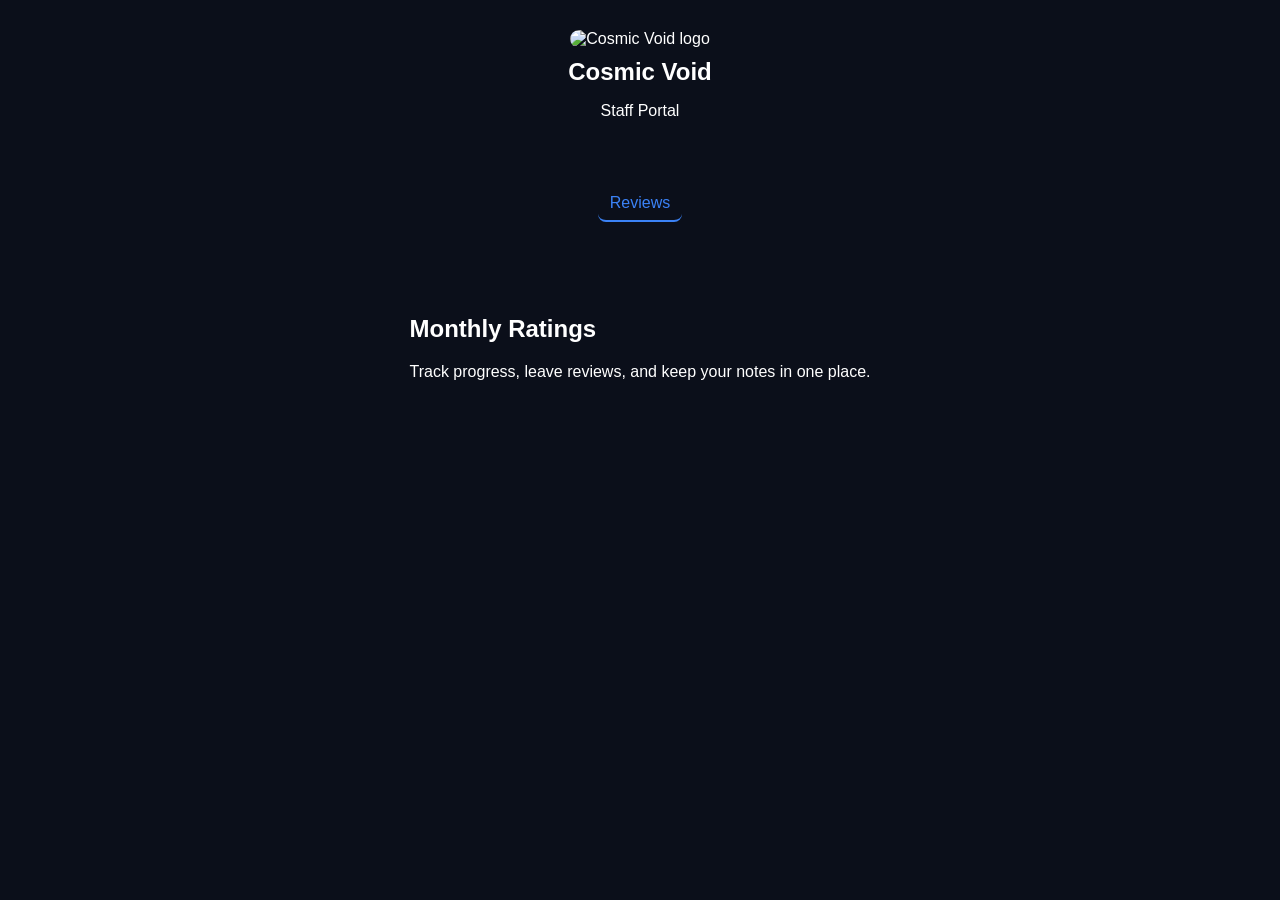
==== index.html @ 296a4b44 "Update HTML structure and script source" ====
<!DOCTYPE html>
<html>
<head>
  <meta charset="UTF-8">
  <meta name="viewport" content="width=device-width, initial-scale=1.0">
  <title>Cosmic Void Staff Portal</title>
  <link rel="stylesheet" href="style.css">
</head>
<body>
  <div class="header">
    <img src="https://cdn.discordapp.com/attachments/1433974277350096947/1488346333487169586/CV_easter_icon.png?ex=69ecbeca&is=69eb6d4a&hm=3a0bdce7c531f7f54b7b44e7687d2a168db9792b79a551182c638fc470d118bb&" class="logo" alt="Cosmic Void logo">
    <h1>Cosmic Void</h1>
    <p>Staff Portal</p>
  </div>

  <div class="menu">
    <a href="#" id="reviewsTab" data-page="reviews" class="active">Reviews</a>
    <a href="#" id="adminTab" data-page="admin" class="hidden">Admin</a>
  </div>

  <div class="container">
    <div id="statusMessage" class="status-message"></div>
    <div id="loadingSpinner" class="spinner"></div>

    <div id="reviewsPage" class="page">
      <div class="page-header">
        <div>
          <h2>Monthly Ratings</h2>
          <p class="page-subtitle">Track progress, leave reviews, and keep your notes in one place.</p>
        </div>
      </div>
      <div id="reviewsSummary" class="reviews-summary"></div>
      <div id="reviewsToolbar" class="reviews-toolbar">
        <div id="profileEditor" class="profile-editor"></div>
        <div id="reviewFilterControls" class="review-filter-controls"></div>
      </div>
      <div id="reviewsBox"></div>
    </div>

    <div id="adminPage" class="page hidden">
      <div class="page-header">
        <div>
          <h2>Admin Ratings Dashboard</h2>
          <p class="page-subtitle">Review staff activity, pinned staff notes, and account settings.</p>
        </div>
      </div>
      <div class="admin-toolbar">
        <div class="admin-month-picker">
          <label for="adminMonthSelect">Month</label>
          <select id="adminMonthSelect"></select>
        </div>
        <div id="adminControls" class="admin-controls"></div>
      </div>
      <div id="adminStats"></div>
      <div id="adminList" class="admin-list"></div>
    </div>

    <div id="revokedPage" class="page hidden">
      <div class="card">
        <h2>Access Revoked</h2>
        <p>Your access to the Staff Portal has been revoked.</p>
        <p>If your status has changed, please contact your administrator.</p>
      </div>
    </div>
  </div>

  <div id="popupOverlay" class="overlay hidden" aria-hidden="true">
    <div class="overlay-panel">
      <button id="popupClose" class="overlay-close" aria-label="Close popup">X</button>
      <h2 id="popupTitle"></h2>
      <div id="popupBody"></div>
      <div id="popupActions" class="overlay-actions"></div>
    </div>
  </div>

  <script src="app.js"></script>
</body>
</html>
---- style.css ----
body {
  margin: 0;
  font-family: Arial, sans-serif;
  background: #0b0f1a;
  color: white;
  /* Remove default mobile tap highlight */
  -webkit-tap-highlight-color: transparent;
}

/* Remove highlight on all interactive elements for mobile */
button,
a,
.card,
.staff-card,
.toggle-notes-header,
select,
textarea {
  -webkit-tap-highlight-color: transparent;
  outline: none;
  -webkit-user-select: none;
  user-select: none;
}

.review-filter-controls,
.profile-editor,
.admin-controls {
  display: flex;
  flex-wrap: wrap;
  gap: 10px;
}

.admin-toolbar {
  display: flex;
  justify-content: space-between;
  align-items: center;
  gap: 20px;
  margin-bottom: 20px;
  flex-wrap: wrap;
}

.review-filter-controls button,
.admin-controls button {
  background: #1f2937;
  color: #e2e8f0;
  border: 1px solid rgba(148, 163, 184, 0.3);
  padding: 8px 12px;
  border-radius: 6px;
  cursor: pointer;
  transition: all 0.2s ease;
}

.review-filter-controls button:hover,
.admin-controls button:hover {
  background: #374151;
  border-color: rgba(148, 163, 184, 0.5);
}

.review-filter-controls button.active,
.admin-controls button.active {
  background: #2563eb;
  color: white;
  border-color: #2563eb;
}

.review-status {
  display: inline-flex;
  align-items: center;
  justify-content: center;
  padding: 4px 10px;
  border-radius: 999px;
  font-size: 0.8rem;
  font-weight: 700;
  width: fit-content;
}

.review-status.complete {
  background: rgba(16, 185, 129, 0.15);
  color: #a7f3d0;
}

.review-status.incomplete {
  background: rgba(248, 113, 113, 0.15);
  color: #fecaca;
}

.profile-editor {
  width: 100%;
  gap: 12px;
  margin-bottom: 15px;
}

.profile-editor .profile-card {
  width: 100%;
  background: #111827;
  border-radius: 14px;
  padding: 16px;
}

.profile-editor .profile-card label {
  margin-top: 10px;
}

.profile-editor .profile-card button {
  align-self: flex-start;
}

/* Remove active state highlights */
button:active,
a:active,
.card:active,
.staff-card:active {
  background-color: inherit;
  box-shadow: none;
  outline: none;
}

.header {
  text-align: center;
  padding: 30px 20px;
}

.logo {
  width: 120px;
  height: 120px;
  border-radius: 20px;
  margin-bottom: 10px;
}

h1 {
  margin: 0;
  font-size: 28px;
}

.container {
  max-width: 900px;
  margin: auto;
  padding: 20px;
}

.status-message {
  text-align: center;
  margin-bottom: 16px;
  color: #94a3b8;
  min-height: 22px;
}

.status-message.error {
  color: #fca5a5;
}

.page {
  display: block;
}

.page-header {
  display: flex;
  justify-content: center;
  margin-bottom: 20px;
}

.card {
  background: #111827;
  padding: 15px;
  border-radius: 12px;
  margin-bottom: 15px;
  display: flex;
  gap: 15px;
  align-items: flex-start;
  cursor: pointer;
  transition: all 0.3s ease;
}

.card.no-click {
  cursor: default;
}

.card.user-card {
  background: linear-gradient(135deg, rgba(37, 99, 235, 0.15) 0%, rgba(59, 130, 246, 0.1) 100%);
  border: 1px solid rgba(59, 130, 246, 0.3);
  cursor: default;
}

.card.user-card:hover {
  background: linear-gradient(135deg, rgba(37, 99, 235, 0.2) 0%, rgba(59, 130, 246, 0.15) 100%);
}

.card:hover:not(.expanded) {
  background: #1f2937;
}

.card.expanded {
  flex-direction: column;
  align-items: stretch;
  cursor: default;
}

.card.expanded:hover {
  background: #111827;
}

.card img {
  width: 50px;
  height: 50px;
  border-radius: 50%;
  flex-shrink: 0;
}

.card.expanded img {
  display: none;
}

.card-body {
  flex: 1;
  display: flex;
  flex-direction: column;
  gap: 10px;
}

.card-details {
  display: none;
  margin-top: 20px;
  padding-top: 20px;
  border-top: 1px solid #1f2937;
  animation: slideDown 0.3s ease;
}

.card.expanded .card-details {
  display: block;
}

.edit-profile-toggle {
  width: 100%;
  padding: 10px;
  background: #3b82f6;
  color: white;
  border: none;
  border-radius: 8px;
  cursor: pointer;
  font-weight: 600;
  transition: all 0.2s ease;
}

.edit-profile-toggle:hover {
  background: #2563eb;
}

.edit-profile-toggle.active {
  background: #1e40af;
}

.profile-editor-inline {
  display: grid;
  gap: 12px;
}

.profile-editor-inline.hidden {
  display: none;
}

.profile-editor-inline input {
  width: 100%;
  padding: 8px;
  background: #1f2937;
  border: 1px solid rgba(31, 41, 55, 0.5);
  color: white;
  border-radius: 6px;
  margin-top: 0;
  margin-bottom: 0;
}

.profile-editor-inline button {
  width: 100%;
  padding: 10px;
  background: #10b981;
  color: white;
  border: none;
  border-radius: 8px;
  cursor: pointer;
  font-weight: 600;
  transition: all 0.2s ease;
}

.profile-editor-inline button:hover {
  background: #059669;
}

@keyframes slideDown {
  from {
    opacity: 0;
    max-height: 0;
  }
  to {
    opacity: 1;
    max-height: 1000px;
  }
}

input[type="text"],
input[type="email"],
input[type="password"],
select,
textarea {
  width: 100%;
  max-width: 100%;
  margin-top: 6px;
  margin-bottom: 12px;
  padding: 10px 12px;
  border-radius: 6px;
  border: 1px solid rgba(31, 41, 55, 0.5);
  background: #1f2937;
  color: white;
  font-size: 14px;
  transition: all 0.2s ease;
  box-sizing: border-box;
}

input[type="text"],
input[type="email"],
input[type="password"] {
  height: auto;
  min-height: 40px;
}

select {
  cursor: pointer;
  min-height: 40px;
}

textarea {
  resize: vertical;
  min-height: 100px;
}

input[type="text"]:focus,
input[type="email"]:focus,
input[type="password"]:focus,
select:focus,
textarea:focus {
  outline: 2px solid #3b82f6;
  outline-offset: -2px;
  background-color: #273449;
  border-color: #3b82f6;
}

input[type="checkbox"] {
  appearance: none;
  -webkit-appearance: none;
  -moz-appearance: none;
  width: 20px;
  height: 20px;
  margin: 0 8px 0 0;
  border: 2px solid #3b82f6;
  border-radius: 4px;
  background: transparent;
  cursor: pointer;
  transition: all 0.2s ease;
  vertical-align: middle;
  accent-color: #3b82f6;
}

input[type="checkbox"]:hover {
  border-color: #60a5fa;
  box-shadow: 0 0 8px rgba(59, 130, 246, 0.3);
}

input[type="checkbox"]:checked {
  background: #3b82f6;
  border-color: #3b82f6;
}

input[type="checkbox"]:checked::after {
  content: "✓";
  color: white;
  font-weight: bold;
}

label {
  display: block;
  margin-top: 14px;
  font-size: 14px;
}

label input[type="checkbox"] {
  margin-top: 0;
}

label:has(> input[type="checkbox"]) {
  display: flex;
  align-items: center;
  gap: 8px;
  margin-top: 12px;
  cursor: pointer;
}

button {
  background: #3b82f6;
  color: white;
  border: none;
  padding: 10px 15px;
  border-radius: 8px;
  cursor: pointer;
}

button:hover {
  background: #2563eb;
}

.menu {
  display: flex;
  justify-content: center;
  gap: 20px;
  margin: 20px 0;
}

.menu a {
  color: cyan;
  text-decoration: none;
  padding: 8px 12px;
  border-radius: 8px;
}

.menu a.active {
  color: #ffffff;
  background: rgba(59, 130, 246, 0.18);
}

.hidden {
  display: none;
}

.spinner {
  display: none;
  border: 4px solid #1f2937;
  border-top: 4px solid #3b82f6;
  border-radius: 50%;
  width: 40px;
  height: 40px;
  animation: spin 1s linear infinite;
  margin: 20px auto;
}

@keyframes spin {
  0% { transform: rotate(0deg); }
  100% { transform: rotate(360deg); }
}

.overlay {
  position: fixed;
  inset: 0;
  background: rgba(11, 15, 26, 0.85);
  display: flex;
  justify-content: center;
  align-items: center;
  z-index: 9999;
  padding: 20px;
}

.overlay.hidden {
  display: none;
}

.overlay-panel {
  width: min(100%, 560px);
  background: #0f172a;
  border-radius: 18px;
  padding: 24px;
  box-shadow: 0 24px 80px rgba(0,0,0,0.35);
  position: relative;
  max-height: 90vh;
  overflow-y: auto;
}

.overlay-close {
  position: absolute;
  top: 16px;
  right: 16px;
  background: transparent;
  border: none;
  color: white;
  font-size: 1.2rem;
  cursor: pointer;
}

.overlay-panel h2 {
  margin: 0 0 18px;
}

.overlay-actions {
  display: flex;
  justify-content: flex-end;
  gap: 10px;
  margin-top: 20px;
  flex-wrap: wrap;
}

.overlay-button {
  background: #3b82f6;
  border: none;
  color: white;
  padding: 10px 16px;
  border-radius: 10px;
  cursor: pointer;
}

.overlay-button.secondary {
  background: #1f2937;
}

.popup-section {
  margin-bottom: 18px;
}

.popup-section h3 {
  margin: 0 0 10px;
}

.popup-section h4 {
  margin: 16px 0 10px 0;
  font-size: 1.05em;
}

.popup-section input[type="text"],
.popup-section input[type="email"],
.popup-section input[type="password"],
.popup-section select,
.popup-section textarea {
  width: 100%;
  box-sizing: border-box;
}

.popup-section label {
  margin-top: 12px;
  display: block;
}

.popup-section label:first-of-type {
  margin-top: 0;
}

.popup-section .review-card,
.popup-section .note-item {
  margin-bottom: 12px;
}

.admin-controls {
  display: flex;
  flex-wrap: wrap;
  gap: 12px;
  justify-content: center;
  align-items: center;
  margin-bottom: 20px;
}

.admin-controls label {
  font-size: 0.95rem;
  opacity: 0.8;
}

.admin-controls select,
.admin-controls button {
  max-width: 220px;
}

#adminStats {
  display: grid;
  grid-template-columns: repeat(auto-fit, minmax(200px, 1fr));
  gap: 12px;
  margin-bottom: 20px;
}

.stat-card,
.review-card {
  background: #111827;
  padding: 15px;
  border-radius: 12px;
}

.stat-card {
  display: flex;
  flex-direction: column;
  gap: 8px;
}

.stat-card b,
.review-card b {
  color: #f8fafc;
}

.review-card {
  display: flex;
  flex-direction: column;
  gap: 10px;
  margin-bottom: 12px;
}

.review-card small {
  color: #94a3b8;
}

.admin-list {
  display: grid;
  grid-template-columns: repeat(auto-fit, minmax(220px, 1fr));
  gap: 12px;
  margin-top: 20px;
}

.admin-list .staff-card {
  padding: 15px;
  background: #111827;
  border-radius: 12px;
  cursor: pointer;
  transition: all 0.2s ease;
  border: 1px solid rgba(31, 41, 55, 0.3);
}

.admin-list .staff-card:hover {
  background: #1f2937;
  border-color: rgba(59, 130, 246, 0.3);
  box-shadow: 0 4px 12px rgba(59, 130, 246, 0.1);
}

.admin-list .staff-card.staff-suspended {
  opacity: 0.7;
  border-color: rgba(239, 68, 68, 0.3);
}

.admin-list .staff-card.staff-suspended:hover {
  border-color: rgba(239, 68, 68, 0.5);
  box-shadow: 0 4px 12px rgba(239, 68, 68, 0.1);
  background: #1f2937;
}

.admin-list .staff-card b {
  color: #fff;
}

.note-item {
  background: #1f2937;
  padding: 12px;
  border-radius: 10px;
  margin-bottom: 10px;
}

.note-item small {
  color: #94a3b8;
}

.note-summary {
  display: grid;
  gap: 10px;
  margin-top: 14px;
}

.note-list {
  display: grid;
  gap: 10px;
}

.save-note-button {
  width: fit-content;
  padding-left: 14px;
  padding-right: 14px;
}

.note-item p {
  margin: 8px 0 0;
  white-space: pre-wrap;
}

.toggle-notes-header {
  display: flex;
  justify-content: space-between;
  align-items: center;
  width: 100%;
  padding: 12px 14px;
  background: #111827;
  border-radius: 12px;
  border: 1px solid #1f2937;
  color: white;
  cursor: pointer;
  font-weight: 600;
  transition: all 0.2s ease;
}

.toggle-notes-header:hover {
  background: #1f2937;
  border-color: rgba(59, 130, 246, 0.3);
}

.toggle-notes-header.open {
  background: #1f2937;
  border-color: #3b82f6;
}

.toggle-notes-header .toggle-icon {
  transition: transform 0.2s ease;
}

.toggle-notes-header.open .toggle-icon {
  transform: rotate(180deg);
}

.toggle-notes-body {
  display: grid;
  gap: 12px;
  margin-top: 12px;
  background: rgba(15, 23, 42, 0.8);
  padding: 12px;
  border-radius: 8px;
  border: 1px solid rgba(31, 41, 55, 0.5);
}

.toggle-notes-body.hidden {
  display: none;
}

.average-rating {
  margin: 0 0 18px;
  color: #f8fafc;
}

.average-rating strong {
  color: #3b82f6;
}

/* Improved note styling - darker but readable */
.note-summary {
  background: rgba(17, 24, 39, 0.6);
  padding: 14px;
  border-radius: 8px;
  border: 1px solid rgba(31, 41, 55, 0.5);
}

.note-item {
  background: #111827;
  padding: 12px;
  border-radius: 10px;
  margin-bottom: 10px;
  border-left: 3px solid #3b82f6;
}

.anonymous-note {
  background: #2d1b1b;
  border-left-color: #ef4444;
}

/* Better visual feedback on admin cards */
.staff-card {
  transition: all 0.2s ease;
  border: 1px solid rgba(31, 41, 55, 0.3);
}

.staff-card:hover {
  border-color: rgba(59, 130, 246, 0.3);
  box-shadow: 0 4px 12px rgba(59, 130, 246, 0.1);
}

/* Better spacing in stat cards */
.stat-card span {
  margin-top: 8px;
  display: block;
}

/* Menu improvements */
.menu a {
  transition: all 0.2s ease;
  border-bottom: 2px solid transparent;
}

.menu a.active {
  border-bottom-color: #3b82f6;
  background: transparent;
  color: #3b82f6;
}

.menu a:hover {
  color: #3b82f6;
}

/* Responsive admin panels */
@media (max-width: 768px) {
  .container {
    padding: 10px;
  }

  .header {
    padding: 20px 10px;
  }

  .logo {
    width: 100px;
    height: 100px;
  }

  h1 {
    font-size: 24px;
  }

  .menu {
    gap: 15px;
    margin: 15px 0;
  }

  .menu a {
    padding: 6px 10px;
    font-size: 0.9em;
  }

  #adminStats {
    grid-template-columns: repeat(auto-fit, minmax(140px, 1fr));
    gap: 8px;
  }

  .admin-list {
    grid-template-columns: 1fr;
    gap: 8px;
  }

  .admin-toolbar {
    flex-direction: column;
    gap: 12px;
    align-items: stretch;
  }

  .admin-toolbar > div:first-child {
    display: flex;
    justify-content: center;
  }

  .admin-controls {
    justify-content: center;
    flex-wrap: wrap;
  }

  .admin-controls button {
    min-width: 120px;
    font-size: 0.9em;
  }

  .card {
    padding: 12px;
    margin-bottom: 12px;
  }

  .card img {
    width: 50px;
    height: 50px;
  }

  .card.no-click {
    flex-direction: row;
  }

  .card.no-click img {
    width: 50px;
    height: 50px;
  }

  .card.user-card {
    flex-direction: column;
    text-align: center;
  }

  .card.user-card img {
    width: 60px;
    height: 60px;
    margin-bottom: 12px;
  }

  .card-body {
    gap: 8px;
  }

  .review-filter-controls {
    gap: 6px;
  }

  .review-filter-controls button {
    padding: 6px 10px;
    font-size: 0.9em;
  }

  .toggle-notes-header {
    padding: 10px 12px;
    font-size: 0.9em;
  }

  .toggle-notes-body {
    padding: 10px;
  }

  .overlay-panel {
    width: 95%;
    max-width: 500px;
    padding: 20px;
  }

  .popup-section h4 {
    font-size: 1em;
  }

  .popup-section h3 {
    font-size: 1.1em;
  }

  .overlay-actions {
    flex-direction: column;
    gap: 8px;
  }

  .overlay-button {
    width: 100%;
    padding: 12px;
  }

  .stat-card {
    padding: 12px;
  }

  .stat-card span {
    font-size: 1.1em;
  }

  .staff-card {
    padding: 12px;
  }

  .staff-card img {
    width: 45px;
    height: 45px;
  }

  .note-item {
    padding: 10px;
    margin-bottom: 8px;
  }

  select,
  textarea {
    font-size: 16px; /* Prevents zoom on iOS */
    padding: 12px;
    min-height: 44px; /* Touch target size */
  }

  input[type="text"],
  input[type="email"],
  input[type="password"],
  select {
    font-size: 16px; /* Prevents zoom on iOS */
    padding: 12px;
    min-height: 44px; /* Touch target size */
    margin-bottom: 12px;
  }

  textarea {
    font-size: 16px; /* Prevents zoom on iOS */
    min-height: 120px;
  }

  input[type="checkbox"] {
    width: 24px;
    height: 24px;
    cursor: pointer;
  }

  label:has(> input[type="checkbox"]) {
    padding: 8px 0;
  }

  button {
    font-size: 16px;
    min-height: 44px; /* Touch target size */
    padding: 12px;
  }

  .edit-profile-toggle {
    min-height: 44px;
  }

  .profile-editor-inline button {
    min-height: 44px;
  }
}

@media (max-width: 480px) {
  .container {
    padding: 8px;
  }

  .header {
    padding: 15px 8px;
  }

  .logo {
    width: 80px;
    height: 80px;
  }

  h1 {
    font-size: 20px;
  }

  .menu {
    gap: 10px;
    margin: 10px 0;
  }

  .menu a {
    padding: 5px 8px;
    font-size: 0.85em;
  }

  #adminStats {
    grid-template-columns: 1fr;
  }

  .admin-list {
    grid-template-columns: 1fr;
  }

  .card {
    padding: 10px;
  }

  .overlay-panel {
    width: 98%;
    padding: 16px;
  }

  .popup-section {
    margin-bottom: 12px;
  }
}
    align-self: flex-start;
    margin-bottom: 0;
  }
  
  .header {
    padding: 20px 10px;
  }
  
  .logo {
    width: 100px;
    height: 100px;
  }
  
  h1 {
    font-size: 24px;
  }

  .container {
    padding: 15px;
  }

  .menu {
    gap: 10px;
    flex-wrap: wrap;
  }

  button,
  .overlay-button {
    font-size: 0.9rem;
    padding: 8px 12px;
  }
}
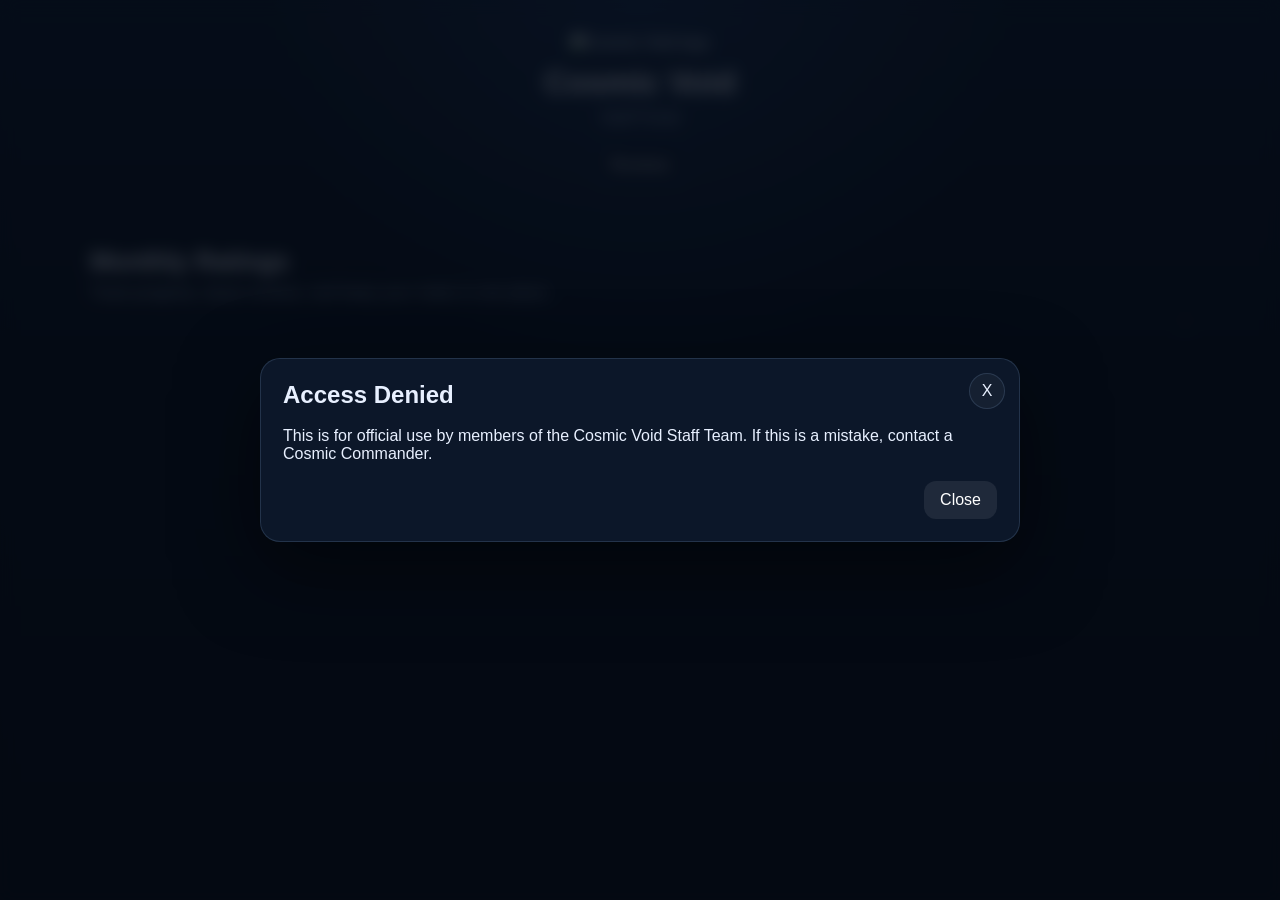
==== commit c0034185: "Rename Admin to Moderator in index.html" ====
--- a/index.html
+++ b/index.html
@@ -15,7 +15,7 @@
 
   <div class="menu">
     <a href="#" id="reviewsTab" data-page="reviews" class="active">Reviews</a>
-    <a href="#" id="adminTab" data-page="admin" class="hidden">Admin</a>
+    <a href="#" id="adminTab" data-page="admin" class="hidden">Moderator</a>
   </div>
 
   <div class="container">
@@ -40,7 +40,7 @@
     <div id="adminPage" class="page hidden">
       <div class="page-header">
         <div>
-          <h2>Admin Ratings Dashboard</h2>
+          <h2>Moderator Dashboard</h2>
           <p class="page-subtitle">Review staff activity, pinned staff notes, and account settings.</p>
         </div>
       </div>
@@ -73,6 +73,6 @@
     </div>
   </div>
 
-  <script src="app.js"></script>
+  <script src="app-new.js"></script>
 </body>
 </html>
--- a/style.css
+++ b/style.css
@@ -1,173 +1,362 @@
+:root {
+  --bg: #07111f;
+  --bg-top: #0d1b31;
+  --panel: rgba(10, 19, 34, 0.88);
+  --panel-strong: #101b31;
+  --panel-soft: rgba(17, 28, 49, 0.92);
+  --border: rgba(141, 177, 222, 0.18);
+  --border-strong: rgba(89, 154, 255, 0.38);
+  --text: #e8f0ff;
+  --text-muted: #9db0cb;
+  --accent: #59a4ff;
+  --accent-strong: #2f86f6;
+  --accent-soft: rgba(89, 164, 255, 0.14);
+  --positive: #33c381;
+  --positive-soft: rgba(51, 195, 129, 0.14);
+  --negative: #f06b78;
+  --negative-soft: rgba(240, 107, 120, 0.15);
+  --warning: #f4b553;
+  --warning-soft: rgba(244, 181, 83, 0.15);
+  --staff: #7dd3fc;
+  --staff-soft: rgba(125, 211, 252, 0.18);
+  --shadow: 0 18px 48px rgba(0, 0, 0, 0.34);
+  --radius: 16px;
+}
+
+* {
+  box-sizing: border-box;
+}
+
 body {
   margin: 0;
-  font-family: Arial, sans-serif;
-  background: #0b0f1a;
-  color: white;
-  /* Remove default mobile tap highlight */
+  font-family: "Segoe UI", Tahoma, Geneva, Verdana, sans-serif;
+  color: var(--text);
+  background:
+    radial-gradient(circle at top, rgba(53, 115, 206, 0.22), transparent 34%),
+    linear-gradient(180deg, var(--bg-top) 0%, var(--bg) 38%, #050a14 100%);
+  min-height: 100vh;
   -webkit-tap-highlight-color: transparent;
 }
 
-/* Remove highlight on all interactive elements for mobile */
 button,
 a,
 .card,
 .staff-card,
-.toggle-notes-header,
+select,
+textarea,
+input {
+  -webkit-tap-highlight-color: transparent;
+}
+
+button,
+input,
 select,
 textarea {
-  -webkit-tap-highlight-color: transparent;
-  outline: none;
-  -webkit-user-select: none;
-  user-select: none;
-}
-
+  font: inherit;
+}
+
+.header {
+  text-align: center;
+  padding: 34px 20px 18px;
+}
+
+.logo {
+  width: 112px;
+  height: 112px;
+  border-radius: 24px;
+  margin-bottom: 12px;
+  box-shadow: 0 18px 34px rgba(0, 0, 0, 0.28);
+}
+
+h1 {
+  margin: 0;
+  font-size: 2rem;
+}
+
+.header p {
+  margin: 8px 0 0;
+  color: var(--text-muted);
+}
+
+.container {
+  width: min(1100px, calc(100% - 24px));
+  margin: 0 auto 40px;
+  padding: 0 0 12px;
+}
+
+.menu {
+  display: flex;
+  justify-content: center;
+  gap: 12px;
+  margin: 0 auto 24px;
+  padding: 0 12px;
+  flex-wrap: wrap;
+}
+
+.menu a {
+  color: var(--text-muted);
+  text-decoration: none;
+  padding: 10px 16px;
+  border: 1px solid transparent;
+  border-radius: 999px;
+  background: rgba(11, 21, 38, 0.55);
+  transition: 0.2s ease;
+}
+
+.menu a:hover,
+.menu a.active {
+  color: var(--text);
+  border-color: var(--border-strong);
+  background: rgba(13, 28, 50, 0.92);
+}
+
+.hidden {
+  display: none !important;
+}
+
+.status-message {
+  min-height: 24px;
+  margin-bottom: 14px;
+  text-align: center;
+  color: var(--text-muted);
+}
+
+.status-message.error {
+  color: #ffb4bc;
+}
+
+.spinner {
+  display: none;
+  width: 40px;
+  height: 40px;
+  margin: 20px auto;
+  border: 4px solid rgba(255, 255, 255, 0.08);
+  border-top-color: var(--accent);
+  border-radius: 50%;
+  animation: spin 0.85s linear infinite;
+}
+
+@keyframes spin {
+  from {
+    transform: rotate(0deg);
+  }
+  to {
+    transform: rotate(360deg);
+  }
+}
+
+.page {
+  display: block;
+}
+
+.page-header {
+  display: flex;
+  justify-content: space-between;
+  align-items: flex-end;
+  gap: 16px;
+  margin-bottom: 16px;
+}
+
+.page-header h2 {
+  margin: 0;
+  font-size: 1.6rem;
+}
+
+.page-subtitle {
+  margin: 8px 0 0;
+  color: var(--text-muted);
+}
+
+.reviews-summary {
+  margin-bottom: 16px;
+}
+
+.summary-shell {
+  background: var(--panel);
+  border: 1px solid var(--border);
+  border-radius: var(--radius);
+  box-shadow: var(--shadow);
+  padding: 18px;
+}
+
+.summary-topline {
+  display: flex;
+  justify-content: space-between;
+  align-items: center;
+  gap: 16px;
+  margin-bottom: 14px;
+  flex-wrap: wrap;
+}
+
+.summary-kicker {
+  color: var(--text-muted);
+  font-size: 0.95rem;
+}
+
+.summary-progress-copy {
+  font-weight: 700;
+  font-size: 1.05rem;
+}
+
+.progress-track {
+  width: 100%;
+  height: 12px;
+  border-radius: 999px;
+  background: rgba(255, 255, 255, 0.08);
+  overflow: hidden;
+  margin-bottom: 14px;
+}
+
+.progress-fill {
+  height: 100%;
+  border-radius: inherit;
+  background: linear-gradient(90deg, #2f86f6 0%, #56ccf2 100%);
+}
+
+.summary-grid,
+#adminStats {
+  display: grid;
+  grid-template-columns: repeat(auto-fit, minmax(170px, 1fr));
+  gap: 12px;
+}
+
+.stat-card,
+.mini-stat {
+  background: var(--panel-soft);
+  border: 1px solid var(--border);
+  border-radius: 14px;
+  padding: 14px 15px;
+}
+
+.stat-card b,
+.mini-stat b {
+  display: block;
+  margin-bottom: 8px;
+  color: var(--text);
+}
+
+.stat-value {
+  font-size: 1.4rem;
+  font-weight: 700;
+}
+
+.stat-value.positive {
+  color: var(--positive);
+}
+
+.stat-value.negative {
+  color: var(--negative);
+}
+
+.stat-value.accent {
+  color: var(--accent);
+}
+
+.stat-subtext {
+  margin-top: 4px;
+  color: var(--text-muted);
+  font-size: 0.9rem;
+}
+
+.reviews-toolbar,
+.admin-toolbar {
+  display: flex;
+  justify-content: space-between;
+  align-items: center;
+  gap: 14px;
+  margin-bottom: 18px;
+  flex-wrap: wrap;
+}
+
+.profile-editor,
 .review-filter-controls,
-.profile-editor,
 .admin-controls {
   display: flex;
   flex-wrap: wrap;
   gap: 10px;
 }
 
-.admin-toolbar {
-  display: flex;
-  justify-content: space-between;
-  align-items: center;
-  gap: 20px;
-  margin-bottom: 20px;
-  flex-wrap: wrap;
+.review-filter-controls {
+  padding: 4px;
+  border-radius: 999px;
+  background: rgba(11, 21, 38, 0.75);
+  border: 1px solid var(--border);
 }
 
 .review-filter-controls button,
-.admin-controls button {
-  background: #1f2937;
-  color: #e2e8f0;
-  border: 1px solid rgba(148, 163, 184, 0.3);
-  padding: 8px 12px;
-  border-radius: 6px;
+.admin-controls button,
+.button-soft,
+.button-secondary {
+  border: 1px solid var(--border);
+  color: var(--text);
+  background: rgba(22, 33, 54, 0.85);
+  padding: 10px 14px;
+  border-radius: 999px;
   cursor: pointer;
-  transition: all 0.2s ease;
+  transition: 0.2s ease;
+}
+
+.review-filter-controls button {
+  min-width: 110px;
+  padding: 10px 18px;
+  border-color: transparent;
+  background: transparent;
+  color: var(--text-muted);
 }
 
 .review-filter-controls button:hover,
-.admin-controls button:hover {
-  background: #374151;
-  border-color: rgba(148, 163, 184, 0.5);
-}
-
-.review-filter-controls button.active,
-.admin-controls button.active {
-  background: #2563eb;
-  color: white;
-  border-color: #2563eb;
-}
-
-.review-status {
+.admin-controls button:hover,
+.button-soft:hover,
+.button-secondary:hover,
+.toggle-notes-header:hover,
+.accordion-section summary:hover,
+.card:hover:not(.no-click):not(.user-card) {
+  border-color: var(--border-strong);
+  color: var(--text);
+}
+
+.review-filter-controls button.active {
+  background: var(--accent-soft);
+  color: var(--text);
+  border-color: rgba(89, 164, 255, 0.28);
+  box-shadow: inset 0 0 0 1px rgba(89, 164, 255, 0.2);
+}
+
+.admin-month-picker {
+  display: flex;
+  flex-direction: column;
+  gap: 8px;
+}
+
+.admin-month-picker label {
+  color: var(--text-muted);
+  font-size: 0.92rem;
+}
+
+.admin-role-indicator {
   display: inline-flex;
   align-items: center;
-  justify-content: center;
-  padding: 4px 10px;
+  padding: 10px 14px;
   border-radius: 999px;
-  font-size: 0.8rem;
-  font-weight: 700;
-  width: fit-content;
-}
-
-.review-status.complete {
-  background: rgba(16, 185, 129, 0.15);
-  color: #a7f3d0;
-}
-
-.review-status.incomplete {
-  background: rgba(248, 113, 113, 0.15);
-  color: #fecaca;
-}
-
-.profile-editor {
-  width: 100%;
-  gap: 12px;
-  margin-bottom: 15px;
-}
-
-.profile-editor .profile-card {
-  width: 100%;
-  background: #111827;
-  border-radius: 14px;
-  padding: 16px;
-}
-
-.profile-editor .profile-card label {
-  margin-top: 10px;
-}
-
-.profile-editor .profile-card button {
-  align-self: flex-start;
-}
-
-/* Remove active state highlights */
-button:active,
-a:active,
-.card:active,
-.staff-card:active {
-  background-color: inherit;
-  box-shadow: none;
-  outline: none;
-}
-
-.header {
-  text-align: center;
-  padding: 30px 20px;
-}
-
-.logo {
-  width: 120px;
-  height: 120px;
-  border-radius: 20px;
-  margin-bottom: 10px;
-}
-
-h1 {
-  margin: 0;
-  font-size: 28px;
-}
-
-.container {
-  max-width: 900px;
-  margin: auto;
-  padding: 20px;
-}
-
-.status-message {
-  text-align: center;
-  margin-bottom: 16px;
-  color: #94a3b8;
-  min-height: 22px;
-}
-
-.status-message.error {
-  color: #fca5a5;
-}
-
-.page {
-  display: block;
-}
-
-.page-header {
-  display: flex;
-  justify-content: center;
-  margin-bottom: 20px;
+  background: rgba(255, 255, 255, 0.04);
+  color: var(--text-muted);
+  border: 1px solid var(--border);
+}
+
+.card,
+.staff-card {
+  background: var(--panel);
+  border: 1px solid var(--border);
+  border-radius: var(--radius);
+  box-shadow: var(--shadow);
 }
 
 .card {
-  background: #111827;
-  padding: 15px;
-  border-radius: 12px;
-  margin-bottom: 15px;
-  display: flex;
-  gap: 15px;
+  display: flex;
   align-items: flex-start;
-  cursor: pointer;
-  transition: all 0.3s ease;
+  gap: 16px;
+  padding: 18px;
+  margin-bottom: 14px;
 }
 
 .card.no-click {
@@ -175,124 +364,67 @@
 }
 
 .card.user-card {
-  background: linear-gradient(135deg, rgba(37, 99, 235, 0.15) 0%, rgba(59, 130, 246, 0.1) 100%);
-  border: 1px solid rgba(59, 130, 246, 0.3);
-  cursor: default;
-}
-
-.card.user-card:hover {
-  background: linear-gradient(135deg, rgba(37, 99, 235, 0.2) 0%, rgba(59, 130, 246, 0.15) 100%);
-}
-
-.card:hover:not(.expanded) {
-  background: #1f2937;
-}
-
-.card.expanded {
-  flex-direction: column;
-  align-items: stretch;
-  cursor: default;
-}
-
-.card.expanded:hover {
-  background: #111827;
+  background: linear-gradient(180deg, rgba(14, 31, 54, 0.96) 0%, rgba(12, 24, 42, 0.96) 100%);
 }
 
 .card img {
-  width: 50px;
-  height: 50px;
+  width: 56px;
+  height: 56px;
   border-radius: 50%;
   flex-shrink: 0;
-}
-
-.card.expanded img {
-  display: none;
+  object-fit: cover;
+  background: rgba(255, 255, 255, 0.04);
 }
 
 .card-body {
   flex: 1;
+  min-width: 0;
   display: flex;
   flex-direction: column;
-  gap: 10px;
-}
-
-.card-details {
-  display: none;
-  margin-top: 20px;
-  padding-top: 20px;
-  border-top: 1px solid #1f2937;
-  animation: slideDown 0.3s ease;
-}
-
-.card.expanded .card-details {
-  display: block;
-}
-
-.edit-profile-toggle {
-  width: 100%;
-  padding: 10px;
-  background: #3b82f6;
-  color: white;
+  gap: 12px;
+}
+
+.user-intro {
+  display: flex;
+  justify-content: space-between;
+  gap: 12px;
+  align-items: flex-start;
+  flex-wrap: wrap;
+}
+
+.user-intro p {
+  margin: 4px 0 0;
+  color: var(--text-muted);
+}
+
+.edit-profile-toggle,
+.primary-button,
+.save-note-button {
   border: none;
-  border-radius: 8px;
+  border-radius: 12px;
+  background: linear-gradient(180deg, var(--accent) 0%, var(--accent-strong) 100%);
+  color: #fff;
+  padding: 10px 14px;
   cursor: pointer;
   font-weight: 600;
-  transition: all 0.2s ease;
-}
-
-.edit-profile-toggle:hover {
-  background: #2563eb;
+  transition: transform 0.15s ease, filter 0.15s ease;
+}
+
+.edit-profile-toggle:hover,
+.primary-button:hover,
+.save-note-button:hover {
+  filter: brightness(1.08);
 }
 
 .edit-profile-toggle.active {
-  background: #1e40af;
+  background: linear-gradient(180deg, #325f9e 0%, #22477a 100%);
 }
 
 .profile-editor-inline {
   display: grid;
   gap: 12px;
-}
-
-.profile-editor-inline.hidden {
-  display: none;
-}
-
-.profile-editor-inline input {
-  width: 100%;
-  padding: 8px;
-  background: #1f2937;
-  border: 1px solid rgba(31, 41, 55, 0.5);
-  color: white;
-  border-radius: 6px;
-  margin-top: 0;
-  margin-bottom: 0;
-}
-
-.profile-editor-inline button {
-  width: 100%;
-  padding: 10px;
-  background: #10b981;
-  color: white;
-  border: none;
-  border-radius: 8px;
-  cursor: pointer;
-  font-weight: 600;
-  transition: all 0.2s ease;
-}
-
-.profile-editor-inline button:hover {
-  background: #059669;
-}
-
-@keyframes slideDown {
-  from {
-    opacity: 0;
-    max-height: 0;
-  }
-  to {
-    opacity: 1;
-    max-height: 1000px;
-  }
+  padding-top: 12px;
+  border-top: 1px solid var(--border);
 }
 
 input[type="text"],
@@ -301,34 +433,20 @@
 select,
 textarea {
   width: 100%;
-  max-width: 100%;
-  margin-top: 6px;
-  margin-bottom: 12px;
-  padding: 10px 12px;
-  border-radius: 6px;
-  border: 1px solid rgba(31, 41, 55, 0.5);
-  background: #1f2937;
-  color: white;
-  font-size: 14px;
-  transition: all 0.2s ease;
-  box-sizing: border-box;
-}
-
-input[type="text"],
-input[type="email"],
-input[type="password"] {
-  height: auto;
-  min-height: 40px;
+  border-radius: 12px;
+  border: 1px solid var(--border);
+  background: rgba(12, 22, 38, 0.96);
+  color: var(--text);
+  padding: 11px 12px;
 }
 
 select {
-  cursor: pointer;
-  min-height: 40px;
+  min-height: 44px;
 }
 
 textarea {
+  min-height: 108px;
   resize: vertical;
-  min-height: 100px;
 }
 
 input[type="text"]:focus,
@@ -336,123 +454,303 @@
 input[type="password"]:focus,
 select:focus,
 textarea:focus {
-  outline: 2px solid #3b82f6;
-  outline-offset: -2px;
-  background-color: #273449;
-  border-color: #3b82f6;
+  outline: 2px solid rgba(89, 164, 255, 0.4);
+  border-color: var(--border-strong);
 }
 
 input[type="checkbox"] {
-  appearance: none;
-  -webkit-appearance: none;
-  -moz-appearance: none;
-  width: 20px;
-  height: 20px;
-  margin: 0 8px 0 0;
-  border: 2px solid #3b82f6;
-  border-radius: 4px;
-  background: transparent;
+  width: 18px;
+  height: 18px;
+  accent-color: var(--accent);
   cursor: pointer;
-  transition: all 0.2s ease;
-  vertical-align: middle;
-  accent-color: #3b82f6;
-}
-
-input[type="checkbox"]:hover {
-  border-color: #60a5fa;
-  box-shadow: 0 0 8px rgba(59, 130, 246, 0.3);
-}
-
-input[type="checkbox"]:checked {
-  background: #3b82f6;
-  border-color: #3b82f6;
-}
-
-input[type="checkbox"]:checked::after {
-  content: "✓";
-  color: white;
-  font-weight: bold;
 }
 
 label {
   display: block;
-  margin-top: 14px;
-  font-size: 14px;
-}
-
-label input[type="checkbox"] {
-  margin-top: 0;
-}
-
-label:has(> input[type="checkbox"]) {
+  color: var(--text-muted);
+  font-size: 0.94rem;
+}
+
+label.checkbox-row {
+  display: flex;
+  gap: 10px;
+  align-items: center;
+}
+
+.review-card-header {
+  display: flex;
+  justify-content: space-between;
+  align-items: center;
+  gap: 12px;
+  flex-wrap: wrap;
+}
+
+.review-status,
+.rating-pill,
+.role-pill,
+.staff-note-badge,
+.note-badge {
+  display: inline-flex;
+  align-items: center;
+  justify-content: center;
+  border-radius: 999px;
+  padding: 6px 10px;
+  font-size: 0.82rem;
+  font-weight: 700;
+}
+
+.review-status.complete,
+.rating-pill.positive,
+.note-badge.positive {
+  background: var(--positive-soft);
+  color: #adf0ce;
+}
+
+.review-status.incomplete,
+.rating-pill.negative,
+.note-badge.negative {
+  background: var(--negative-soft);
+  color: #ffc6cc;
+}
+
+.rating-pill.neutral {
+  background: var(--warning-soft);
+  color: #ffe1a8;
+}
+
+.role-pill {
+  background: rgba(255, 255, 255, 0.05);
+  color: var(--text-muted);
+}
+
+.note-summary,
+.accordion-stack {
+  display: grid;
+  gap: 10px;
+}
+
+.toggle-notes-header,
+.accordion-section summary {
+  list-style: none;
+  display: flex;
+  justify-content: space-between;
+  align-items: center;
+  gap: 12px;
+  width: 100%;
+  border: 1px solid var(--border);
+  border-radius: 14px;
+  background: rgba(255, 255, 255, 0.03);
+  color: var(--text);
+  padding: 12px 14px;
+  cursor: pointer;
+}
+
+.toggle-notes-header .toggle-icon,
+.accordion-section summary::after {
+  color: var(--text-muted);
+  transition: transform 0.2s ease;
+}
+
+.toggle-notes-header.open .toggle-icon {
+  transform: rotate(180deg);
+}
+
+.accordion-section {
+  border: 1px solid var(--border);
+  border-radius: 16px;
+  background: rgba(8, 16, 30, 0.62);
+}
+
+.accordion-section summary {
+  border: none;
+  border-radius: 16px;
+}
+
+.accordion-section summary::after {
+  content: "+";
+  font-size: 1.1rem;
+}
+
+.accordion-section[open] summary::after {
+  transform: rotate(45deg);
+}
+
+.accordion-section summary::-webkit-details-marker {
+  display: none;
+}
+
+.accordion-content,
+.toggle-notes-body {
+  padding: 0 14px 14px;
+}
+
+.toggle-notes-body.hidden {
+  display: none;
+}
+
+.toggle-notes-body {
+  display: grid;
+  gap: 12px;
+  padding: 12px 0 0;
+}
+
+.stack-list {
+  display: grid;
+  gap: 10px;
+}
+
+.review-card,
+.note-item {
+  background: rgba(255, 255, 255, 0.03);
+  border: 1px solid var(--border);
+  border-radius: 14px;
+  padding: 14px;
+}
+
+.review-card p,
+.note-item p,
+.popup-user-header p {
+  margin: 8px 0 0;
+  color: var(--text);
+  white-space: pre-wrap;
+}
+
+.review-card small,
+.note-item small,
+.text-muted {
+  color: var(--text-muted);
+}
+
+.note-item {
+  border-left: 4px solid transparent;
+}
+
+.note-item.note-positive {
+  border-left-color: var(--positive);
+}
+
+.note-item.note-negative {
+  border-left-color: var(--negative);
+}
+
+.note-item.staff-note {
+  background: linear-gradient(180deg, rgba(16, 42, 66, 0.92) 0%, rgba(11, 27, 43, 0.92) 100%);
+  border-color: rgba(125, 211, 252, 0.34);
+  box-shadow: inset 0 0 0 1px rgba(125, 211, 252, 0.1);
+}
+
+.note-item.anonymous-note {
+  border-style: dashed;
+}
+
+.note-meta {
+  display: flex;
+  justify-content: space-between;
+  align-items: center;
+  gap: 10px;
+  flex-wrap: wrap;
+}
+
+.note-badge-row {
   display: flex;
   align-items: center;
   gap: 8px;
-  margin-top: 12px;
+  flex-wrap: wrap;
+}
+
+.staff-note-badge {
+  background: var(--staff-soft);
+  color: #d3f1ff;
+}
+
+.empty-state {
+  padding: 18px;
+  border-radius: 14px;
+  border: 1px dashed var(--border);
+  color: var(--text-muted);
+  text-align: center;
+}
+
+.admin-toolbar {
+  align-items: flex-end;
+}
+
+#adminStats {
+  margin-bottom: 18px;
+}
+
+.admin-list {
+  display: grid;
+  grid-template-columns: repeat(auto-fit, minmax(235px, 1fr));
+  gap: 14px;
+}
+
+.staff-card {
+  padding: 16px;
   cursor: pointer;
-}
-
-button {
-  background: #3b82f6;
-  color: white;
-  border: none;
-  padding: 10px 15px;
-  border-radius: 8px;
-  cursor: pointer;
-}
-
-button:hover {
-  background: #2563eb;
-}
-
-.menu {
-  display: flex;
-  justify-content: center;
-  gap: 20px;
-  margin: 20px 0;
-}
-
-.menu a {
-  color: cyan;
-  text-decoration: none;
-  padding: 8px 12px;
-  border-radius: 8px;
-}
-
-.menu a.active {
-  color: #ffffff;
-  background: rgba(59, 130, 246, 0.18);
-}
-
-.hidden {
-  display: none;
-}
-
-.spinner {
-  display: none;
-  border: 4px solid #1f2937;
-  border-top: 4px solid #3b82f6;
+  transition: transform 0.15s ease, border-color 0.2s ease, background 0.2s ease;
+}
+
+.staff-card:hover {
+  transform: translateY(-2px);
+  border-color: var(--border-strong);
+}
+
+.staff-card.staff-suspended {
+  background: linear-gradient(180deg, rgba(41, 12, 21, 0.88) 0%, rgba(29, 11, 20, 0.82) 100%);
+}
+
+.staff-card-header {
+  display: flex;
+  gap: 12px;
+  align-items: center;
+  margin-bottom: 12px;
+}
+
+.staff-card-header img {
+  width: 52px;
+  height: 52px;
   border-radius: 50%;
-  width: 40px;
-  height: 40px;
-  animation: spin 1s linear infinite;
-  margin: 20px auto;
-}
-
-@keyframes spin {
-  0% { transform: rotate(0deg); }
-  100% { transform: rotate(360deg); }
+  object-fit: cover;
+}
+
+.status-dot {
+  width: 10px;
+  height: 10px;
+  border-radius: 50%;
+  display: inline-block;
+  margin-right: 6px;
+}
+
+.status-dot.active {
+  background: var(--positive);
+}
+
+.status-dot.suspended {
+  background: var(--negative);
+}
+
+.staff-card-metrics {
+  display: grid;
+  gap: 8px;
+  color: var(--text-muted);
+  font-size: 0.92rem;
+}
+
+.staff-card-metrics strong {
+  color: var(--text);
 }
 
 .overlay {
   position: fixed;
   inset: 0;
-  background: rgba(11, 15, 26, 0.85);
+  z-index: 9999;
   display: flex;
   justify-content: center;
   align-items: center;
-  z-index: 9999;
-  padding: 20px;
+  padding: 18px;
+  background: rgba(5, 10, 18, 0.78);
+  backdrop-filter: blur(8px);
 }
 
 .overlay.hidden {
@@ -460,606 +758,183 @@
 }
 
 .overlay-panel {
-  width: min(100%, 560px);
-  background: #0f172a;
-  border-radius: 18px;
-  padding: 24px;
-  box-shadow: 0 24px 80px rgba(0,0,0,0.35);
   position: relative;
+  width: min(760px, 100%);
   max-height: 90vh;
   overflow-y: auto;
+  padding: 22px;
+  border-radius: 20px;
+  border: 1px solid var(--border);
+  background: #0c1729;
+  box-shadow: 0 26px 80px rgba(0, 0, 0, 0.5);
+}
+
+.overlay-panel h2 {
+  margin: 0 28px 18px 0;
 }
 
 .overlay-close {
   position: absolute;
-  top: 16px;
-  right: 16px;
-  background: transparent;
-  border: none;
-  color: white;
-  font-size: 1.2rem;
-  cursor: pointer;
-}
-
-.overlay-panel h2 {
-  margin: 0 0 18px;
+  top: 14px;
+  right: 14px;
+  width: 36px;
+  height: 36px;
+  padding: 0;
+  border-radius: 50%;
+  border: 1px solid var(--border);
+  background: rgba(255, 255, 255, 0.04);
+  color: var(--text);
 }
 
 .overlay-actions {
   display: flex;
   justify-content: flex-end;
   gap: 10px;
-  margin-top: 20px;
+  margin-top: 18px;
   flex-wrap: wrap;
 }
 
 .overlay-button {
-  background: #3b82f6;
   border: none;
-  color: white;
+  border-radius: 12px;
+  background: linear-gradient(180deg, var(--accent) 0%, var(--accent-strong) 100%);
+  color: #fff;
   padding: 10px 16px;
-  border-radius: 10px;
   cursor: pointer;
 }
 
 .overlay-button.secondary {
-  background: #1f2937;
-}
-
-.popup-section {
-  margin-bottom: 18px;
-}
-
-.popup-section h3 {
-  margin: 0 0 10px;
-}
-
-.popup-section h4 {
-  margin: 16px 0 10px 0;
-  font-size: 1.05em;
-}
-
-.popup-section input[type="text"],
-.popup-section input[type="email"],
-.popup-section input[type="password"],
-.popup-section select,
-.popup-section textarea {
-  width: 100%;
-  box-sizing: border-box;
-}
-
-.popup-section label {
+  background: rgba(255, 255, 255, 0.08);
+}
+
+.popup-user-header {
+  display: flex;
+  gap: 14px;
+  align-items: center;
+  margin-bottom: 16px;
+  padding: 14px;
+  border-radius: 16px;
+  background: rgba(255, 255, 255, 0.03);
+  border: 1px solid var(--border);
+}
+
+.popup-user-header img {
+  width: 66px;
+  height: 66px;
+  border-radius: 50%;
+  object-fit: cover;
+}
+
+.popup-meta {
+  display: grid;
+  gap: 6px;
+}
+
+.token-result {
   margin-top: 12px;
+  padding: 12px;
+  border-radius: 14px;
+  border: 1px solid rgba(51, 195, 129, 0.3);
+  background: rgba(51, 195, 129, 0.08);
+}
+
+.token-result code {
   display: block;
-}
-
-.popup-section label:first-of-type {
-  margin-top: 0;
-}
-
-.popup-section .review-card,
-.popup-section .note-item {
-  margin-bottom: 12px;
-}
-
-.admin-controls {
-  display: flex;
+  margin-top: 8px;
+  padding: 10px;
+  border-radius: 12px;
+  background: rgba(0, 0, 0, 0.25);
+  word-break: break-all;
+}
+
+.action-row {
+  display: flex;
+  gap: 10px;
   flex-wrap: wrap;
-  gap: 12px;
-  justify-content: center;
-  align-items: center;
-  margin-bottom: 20px;
-}
-
-.admin-controls label {
-  font-size: 0.95rem;
-  opacity: 0.8;
-}
-
-.admin-controls select,
-.admin-controls button {
-  max-width: 220px;
-}
-
-#adminStats {
+}
+
+.action-row button {
+  flex: 1;
+  min-width: 170px;
+}
+
+.modal-grid {
   display: grid;
-  grid-template-columns: repeat(auto-fit, minmax(200px, 1fr));
-  gap: 12px;
-  margin-bottom: 20px;
-}
-
-.stat-card,
-.review-card {
-  background: #111827;
-  padding: 15px;
-  border-radius: 12px;
-}
-
-.stat-card {
-  display: flex;
-  flex-direction: column;
-  gap: 8px;
-}
-
-.stat-card b,
-.review-card b {
-  color: #f8fafc;
-}
-
-.review-card {
-  display: flex;
-  flex-direction: column;
+  grid-template-columns: repeat(auto-fit, minmax(150px, 1fr));
   gap: 10px;
-  margin-bottom: 12px;
-}
-
-.review-card small {
-  color: #94a3b8;
-}
-
-.admin-list {
-  display: grid;
-  grid-template-columns: repeat(auto-fit, minmax(220px, 1fr));
-  gap: 12px;
-  margin-top: 20px;
-}
-
-.admin-list .staff-card {
-  padding: 15px;
-  background: #111827;
-  border-radius: 12px;
-  cursor: pointer;
-  transition: all 0.2s ease;
-  border: 1px solid rgba(31, 41, 55, 0.3);
-}
-
-.admin-list .staff-card:hover {
-  background: #1f2937;
-  border-color: rgba(59, 130, 246, 0.3);
-  box-shadow: 0 4px 12px rgba(59, 130, 246, 0.1);
-}
-
-.admin-list .staff-card.staff-suspended {
-  opacity: 0.7;
-  border-color: rgba(239, 68, 68, 0.3);
-}
-
-.admin-list .staff-card.staff-suspended:hover {
-  border-color: rgba(239, 68, 68, 0.5);
-  box-shadow: 0 4px 12px rgba(239, 68, 68, 0.1);
-  background: #1f2937;
-}
-
-.admin-list .staff-card b {
-  color: #fff;
-}
-
-.note-item {
-  background: #1f2937;
-  padding: 12px;
-  border-radius: 10px;
-  margin-bottom: 10px;
-}
-
-.note-item small {
-  color: #94a3b8;
-}
-
-.note-summary {
-  display: grid;
-  gap: 10px;
-  margin-top: 14px;
-}
-
-.note-list {
-  display: grid;
-  gap: 10px;
-}
-
-.save-note-button {
-  width: fit-content;
-  padding-left: 14px;
-  padding-right: 14px;
-}
-
-.note-item p {
-  margin: 8px 0 0;
-  white-space: pre-wrap;
-}
-
-.toggle-notes-header {
-  display: flex;
-  justify-content: space-between;
-  align-items: center;
-  width: 100%;
-  padding: 12px 14px;
-  background: #111827;
-  border-radius: 12px;
-  border: 1px solid #1f2937;
-  color: white;
-  cursor: pointer;
-  font-weight: 600;
-  transition: all 0.2s ease;
-}
-
-.toggle-notes-header:hover {
-  background: #1f2937;
-  border-color: rgba(59, 130, 246, 0.3);
-}
-
-.toggle-notes-header.open {
-  background: #1f2937;
-  border-color: #3b82f6;
-}
-
-.toggle-notes-header .toggle-icon {
-  transition: transform 0.2s ease;
-}
-
-.toggle-notes-header.open .toggle-icon {
-  transform: rotate(180deg);
-}
-
-.toggle-notes-body {
-  display: grid;
-  gap: 12px;
-  margin-top: 12px;
-  background: rgba(15, 23, 42, 0.8);
-  padding: 12px;
-  border-radius: 8px;
-  border: 1px solid rgba(31, 41, 55, 0.5);
-}
-
-.toggle-notes-body.hidden {
-  display: none;
-}
-
-.average-rating {
-  margin: 0 0 18px;
-  color: #f8fafc;
-}
-
-.average-rating strong {
-  color: #3b82f6;
-}
-
-/* Improved note styling - darker but readable */
-.note-summary {
-  background: rgba(17, 24, 39, 0.6);
-  padding: 14px;
-  border-radius: 8px;
-  border: 1px solid rgba(31, 41, 55, 0.5);
-}
-
-.note-item {
-  background: #111827;
-  padding: 12px;
-  border-radius: 10px;
-  margin-bottom: 10px;
-  border-left: 3px solid #3b82f6;
-}
-
-.anonymous-note {
-  background: #2d1b1b;
-  border-left-color: #ef4444;
-}
-
-/* Better visual feedback on admin cards */
-.staff-card {
-  transition: all 0.2s ease;
-  border: 1px solid rgba(31, 41, 55, 0.3);
-}
-
-.staff-card:hover {
-  border-color: rgba(59, 130, 246, 0.3);
-  box-shadow: 0 4px 12px rgba(59, 130, 246, 0.1);
-}
-
-/* Better spacing in stat cards */
-.stat-card span {
-  margin-top: 8px;
-  display: block;
-}
-
-/* Menu improvements */
-.menu a {
-  transition: all 0.2s ease;
-  border-bottom: 2px solid transparent;
-}
-
-.menu a.active {
-  border-bottom-color: #3b82f6;
-  background: transparent;
-  color: #3b82f6;
-}
-
-.menu a:hover {
-  color: #3b82f6;
-}
-
-/* Responsive admin panels */
-@media (max-width: 768px) {
+}
+
+.modal-grid .mini-stat {
+  min-height: 100%;
+}
+
+@media (max-width: 800px) {
   .container {
+    width: min(100%, calc(100% - 16px));
+  }
+
+  .page-header,
+  .reviews-toolbar,
+  .admin-toolbar,
+  .summary-topline,
+  .user-intro {
+    flex-direction: column;
+    align-items: stretch;
+  }
+
+  .review-filter-controls {
+    width: 100%;
+    justify-content: stretch;
+  }
+
+  .review-filter-controls button {
+    flex: 1;
+    min-width: 0;
+  }
+
+  .card {
+    flex-direction: column;
+  }
+
+  .popup-user-header {
+    flex-direction: column;
+    align-items: flex-start;
+  }
+}
+
+@media (max-width: 560px) {
+  .header {
+    padding-top: 26px;
+  }
+
+  .logo {
+    width: 92px;
+    height: 92px;
+  }
+
+  h1 {
+    font-size: 1.7rem;
+  }
+
+  .container {
+    margin-bottom: 20px;
+  }
+
+  .card,
+  .summary-shell,
+  .overlay-panel,
+  .staff-card {
+    padding: 14px;
+  }
+
+  .admin-list,
+  .summary-grid,
+  #adminStats,
+  .modal-grid {
+    grid-template-columns: 1fr;
+  }
+
+  .overlay {
     padding: 10px;
   }
-
-  .header {
-    padding: 20px 10px;
-  }
-
-  .logo {
-    width: 100px;
-    height: 100px;
-  }
-
-  h1 {
-    font-size: 24px;
-  }
-
-  .menu {
-    gap: 15px;
-    margin: 15px 0;
-  }
-
-  .menu a {
-    padding: 6px 10px;
-    font-size: 0.9em;
-  }
-
-  #adminStats {
-    grid-template-columns: repeat(auto-fit, minmax(140px, 1fr));
-    gap: 8px;
-  }
-
-  .admin-list {
-    grid-template-columns: 1fr;
-    gap: 8px;
-  }
-
-  .admin-toolbar {
-    flex-direction: column;
-    gap: 12px;
-    align-items: stretch;
-  }
-
-  .admin-toolbar > div:first-child {
-    display: flex;
-    justify-content: center;
-  }
-
-  .admin-controls {
-    justify-content: center;
-    flex-wrap: wrap;
-  }
-
-  .admin-controls button {
-    min-width: 120px;
-    font-size: 0.9em;
-  }
-
-  .card {
-    padding: 12px;
-    margin-bottom: 12px;
-  }
-
-  .card img {
-    width: 50px;
-    height: 50px;
-  }
-
-  .card.no-click {
-    flex-direction: row;
-  }
-
-  .card.no-click img {
-    width: 50px;
-    height: 50px;
-  }
-
-  .card.user-card {
-    flex-direction: column;
-    text-align: center;
-  }
-
-  .card.user-card img {
-    width: 60px;
-    height: 60px;
-    margin-bottom: 12px;
-  }
-
-  .card-body {
-    gap: 8px;
-  }
-
-  .review-filter-controls {
-    gap: 6px;
-  }
-
-  .review-filter-controls button {
-    padding: 6px 10px;
-    font-size: 0.9em;
-  }
-
-  .toggle-notes-header {
-    padding: 10px 12px;
-    font-size: 0.9em;
-  }
-
-  .toggle-notes-body {
-    padding: 10px;
-  }
-
-  .overlay-panel {
-    width: 95%;
-    max-width: 500px;
-    padding: 20px;
-  }
-
-  .popup-section h4 {
-    font-size: 1em;
-  }
-
-  .popup-section h3 {
-    font-size: 1.1em;
-  }
-
-  .overlay-actions {
-    flex-direction: column;
-    gap: 8px;
-  }
-
-  .overlay-button {
-    width: 100%;
-    padding: 12px;
-  }
-
-  .stat-card {
-    padding: 12px;
-  }
-
-  .stat-card span {
-    font-size: 1.1em;
-  }
-
-  .staff-card {
-    padding: 12px;
-  }
-
-  .staff-card img {
-    width: 45px;
-    height: 45px;
-  }
-
-  .note-item {
-    padding: 10px;
-    margin-bottom: 8px;
-  }
-
-  select,
-  textarea {
-    font-size: 16px; /* Prevents zoom on iOS */
-    padding: 12px;
-    min-height: 44px; /* Touch target size */
-  }
-
-  input[type="text"],
-  input[type="email"],
-  input[type="password"],
-  select {
-    font-size: 16px; /* Prevents zoom on iOS */
-    padding: 12px;
-    min-height: 44px; /* Touch target size */
-    margin-bottom: 12px;
-  }
-
-  textarea {
-    font-size: 16px; /* Prevents zoom on iOS */
-    min-height: 120px;
-  }
-
-  input[type="checkbox"] {
-    width: 24px;
-    height: 24px;
-    cursor: pointer;
-  }
-
-  label:has(> input[type="checkbox"]) {
-    padding: 8px 0;
-  }
-
-  button {
-    font-size: 16px;
-    min-height: 44px; /* Touch target size */
-    padding: 12px;
-  }
-
-  .edit-profile-toggle {
-    min-height: 44px;
-  }
-
-  .profile-editor-inline button {
-    min-height: 44px;
-  }
-}
-
-@media (max-width: 480px) {
-  .container {
-    padding: 8px;
-  }
-
-  .header {
-    padding: 15px 8px;
-  }
-
-  .logo {
-    width: 80px;
-    height: 80px;
-  }
-
-  h1 {
-    font-size: 20px;
-  }
-
-  .menu {
-    gap: 10px;
-    margin: 10px 0;
-  }
-
-  .menu a {
-    padding: 5px 8px;
-    font-size: 0.85em;
-  }
-
-  #adminStats {
-    grid-template-columns: 1fr;
-  }
-
-  .admin-list {
-    grid-template-columns: 1fr;
-  }
-
-  .card {
-    padding: 10px;
-  }
-
-  .overlay-panel {
-    width: 98%;
-    padding: 16px;
-  }
-
-  .popup-section {
-    margin-bottom: 12px;
-  }
-}
-    align-self: flex-start;
-    margin-bottom: 0;
-  }
-  
-  .header {
-    padding: 20px 10px;
-  }
-  
-  .logo {
-    width: 100px;
-    height: 100px;
-  }
-  
-  h1 {
-    font-size: 24px;
-  }
-
-  .container {
-    padding: 15px;
-  }
-
-  .menu {
-    gap: 10px;
-    flex-wrap: wrap;
-  }
-
-  button,
-  .overlay-button {
-    font-size: 0.9rem;
-    padding: 8px 12px;
-  }
-}
+}
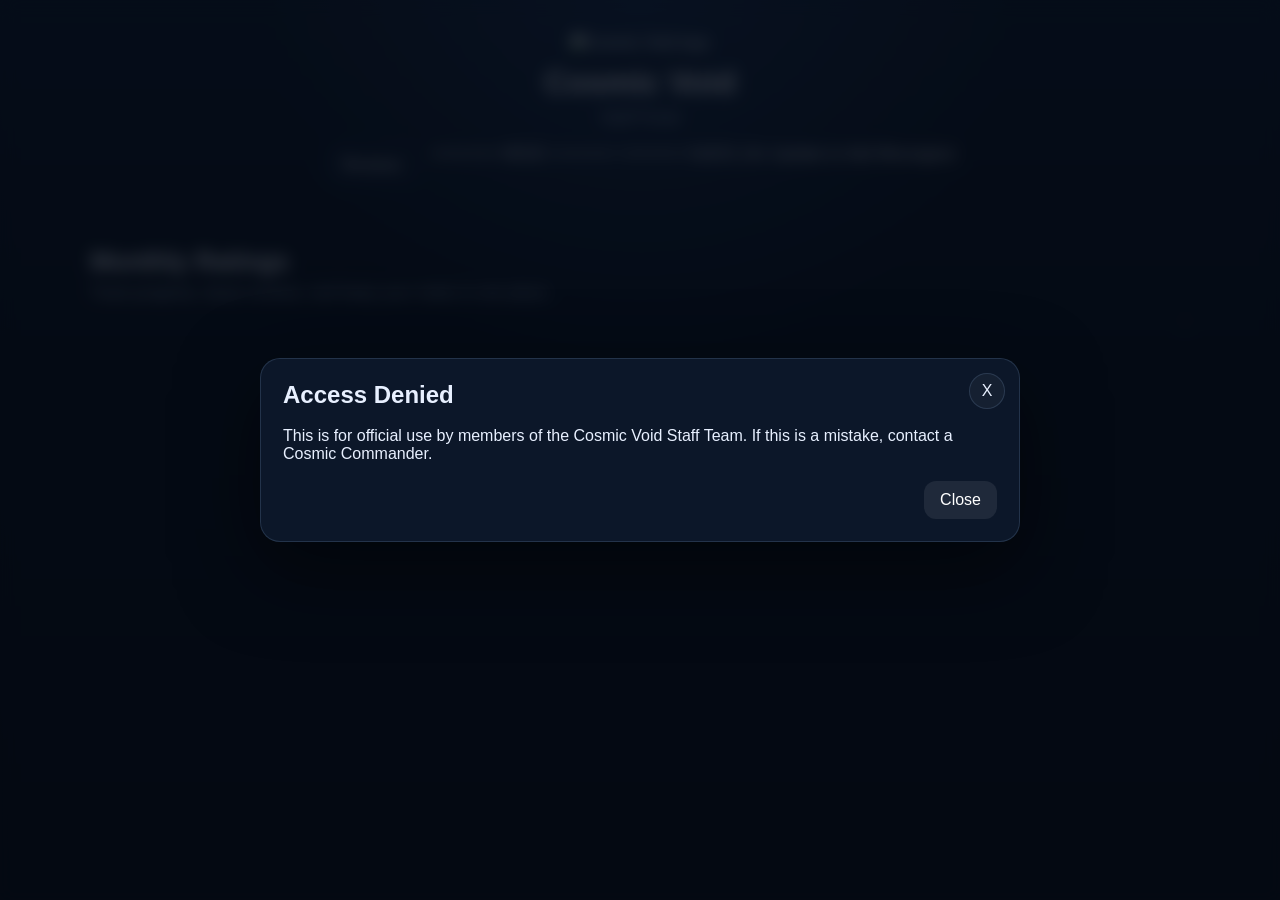
==== commit e00fd7d3: "An Update to Add Messages" ====
--- a/index.html
+++ b/index.html
@@ -15,10 +15,16 @@
 
   <div class="menu">
     <a href="#" id="reviewsTab" data-page="reviews" class="active">Reviews</a>
+<<<<<<< HEAD
     <a href="#" id="adminTab" data-page="admin" class="hidden">Moderator</a>
+=======
+    <a href="#" id="adminTab" data-page="admin" class="hidden">Admin</a>
+    <a href="#" id="messagesTab" data-page="messages" class="hidden">Messages</a>
+>>>>>>> fcbf1f1 (An Update to Add Messages)
   </div>
 
   <div class="container">
+    <div id="messageBanners"></div>
     <div id="statusMessage" class="status-message"></div>
     <div id="loadingSpinner" class="spinner"></div>
 
@@ -39,6 +45,7 @@
 
     <div id="adminPage" class="page hidden">
       <div class="page-header">
+<<<<<<< HEAD
         <div>
           <h2>Moderator Dashboard</h2>
           <p class="page-subtitle">Review staff activity, pinned staff notes, and account settings.</p>
@@ -48,11 +55,41 @@
         <div class="admin-month-picker">
           <label for="adminMonthSelect">Month</label>
           <select id="adminMonthSelect"></select>
+=======
+        <h2>Admin Dashboard</h2>
+      </div>
+      <div class="admin-tabs">
+        <button class="admin-tab-button active" data-admin-tab="ratings">Ratings</button>
+        <button class="admin-tab-button" data-admin-tab="messages">Messages</button>
+        <button class="admin-tab-button" data-admin-tab="staff">Staff Management</button>
+      </div>
+      <div id="adminContent">
+        <div id="ratingsTab" class="admin-tab-content">
+          <div class="admin-toolbar">
+            <div style="display: flex; gap: 12px; align-items: center; flex-wrap: wrap;">
+              <label for="adminMonthSelect">Month:</label>
+              <select id="adminMonthSelect"></select>
+            </div>
+            <div id="adminControls" class="admin-controls"></div>
+          </div>
+          <div id="adminStats"></div>
+          <div id="adminList" class="admin-list"></div>
         </div>
-        <div id="adminControls" class="admin-controls"></div>
+        <div id="messagesTab" class="admin-tab-content hidden">
+          <div id="adminMessagesContainer"></div>
+        </div>
+        <div id="staffTab" class="admin-tab-content hidden">
+          <div id="adminStaffContainer"></div>
+>>>>>>> fcbf1f1 (An Update to Add Messages)
+        </div>
       </div>
-      <div id="adminStats"></div>
-      <div id="adminList" class="admin-list"></div>
+    </div>
+
+    <div id="messagesPage" class="page hidden">
+      <div class="page-header">
+        <h2>Messages</h2>
+      </div>
+      <div id="messagesContainer"></div>
     </div>
 
     <div id="revokedPage" class="page hidden">
--- a/style.css
+++ b/style.css
@@ -36,6 +36,7 @@
     linear-gradient(180deg, var(--bg-top) 0%, var(--bg) 38%, #050a14 100%);
   min-height: 100vh;
   -webkit-tap-highlight-color: transparent;
+  min-height: 100vh;
 }
 
 button,
@@ -416,6 +417,15 @@
   filter: brightness(1.08);
 }
 
+.edit-profile-toggle:disabled,
+.primary-button:disabled,
+.save-note-button:disabled {
+  cursor: wait;
+  filter: saturate(0.82);
+  opacity: 0.7;
+  transform: none;
+}
+
 .edit-profile-toggle.active {
   background: linear-gradient(180deg, #325f9e 0%, #22477a 100%);
 }
@@ -639,6 +649,10 @@
   box-shadow: inset 0 0 0 1px rgba(125, 211, 252, 0.1);
 }
 
+.note-item.pending-note {
+  opacity: 0.82;
+}
+
 .note-item.anonymous-note {
   border-style: dashed;
 }
@@ -661,6 +675,11 @@
 .staff-note-badge {
   background: var(--staff-soft);
   color: #d3f1ff;
+}
+
+.pending-note-badge {
+  background: var(--warning-soft);
+  color: #ffd994;
 }
 
 .empty-state {
@@ -938,3 +957,568 @@
     padding: 10px;
   }
 }
+
+/* ---------------- MESSAGES ---------------- */
+
+.message-banner {
+  background: linear-gradient(135deg, rgba(59, 130, 246, 0.15) 0%, rgba(37, 99, 235, 0.1) 100%);
+  border: 1px solid rgba(59, 130, 246, 0.3);
+  border-radius: 8px;
+  padding: 12px 16px;
+  margin-bottom: 16px;
+  display: flex;
+  justify-content: space-between;
+  align-items: center;
+  position: relative;
+}
+
+.message-banner.unread {
+  background: linear-gradient(135deg, rgba(245, 158, 11, 0.15) 0%, rgba(217, 119, 6, 0.1) 100%);
+  border-color: rgba(245, 158, 11, 0.3);
+  animation: pulse 2s infinite;
+}
+
+.message-banner.urgent {
+  background: linear-gradient(135deg, rgba(239, 68, 68, 0.15) 0%, rgba(220, 38, 38, 0.1) 100%);
+  border-color: rgba(239, 68, 68, 0.3);
+  animation: urgent-pulse 1s infinite;
+}
+
+@keyframes pulse {
+  0%, 100% { opacity: 1; }
+  50% { opacity: 0.8; }
+}
+
+@keyframes urgent-pulse {
+  0%, 100% { opacity: 1; transform: scale(1); }
+  50% { opacity: 0.9; transform: scale(1.02); }
+}
+
+.message-content {
+  flex: 1;
+  margin-right: 12px;
+}
+
+.message-subject {
+  font-weight: bold;
+  margin-bottom: 4px;
+  font-size: 1.1em;
+}
+
+.message-text {
+  color: #e2e8f0;
+  font-size: 0.9em;
+  line-height: 1.4;
+}
+
+.message-actions {
+  display: flex;
+  gap: 8px;
+  align-items: center;
+}
+
+.message-mark-read {
+  background: #2563eb;
+  color: white;
+  border: none;
+  padding: 6px 12px;
+  border-radius: 4px;
+  cursor: pointer;
+  font-size: 0.85em;
+  transition: background 0.2s;
+}
+
+.message-mark-read:hover {
+  background: #1d4ed8;
+}
+
+.message-timestamp {
+  font-size: 0.8em;
+  color: #94a3b8;
+  margin-top: 4px;
+}
+
+.message-popup {
+  position: fixed;
+  top: 0;
+  left: 0;
+  right: 0;
+  bottom: 0;
+  background: rgba(0, 0, 0, 0.8);
+  display: flex;
+  justify-content: center;
+  align-items: center;
+  z-index: 10000;
+  animation: fade-in 0.3s ease-out;
+}
+
+@keyframes fade-in {
+  from { opacity: 0; }
+  to { opacity: 1; }
+}
+
+.message-popup-content {
+  background: #111827;
+  border-radius: 12px;
+  padding: 24px;
+  max-width: 500px;
+  width: 90%;
+  max-height: 80vh;
+  overflow-y: auto;
+  border: 1px solid rgba(148, 163, 184, 0.3);
+}
+
+.message-popup.urgent .message-popup-content {
+  border-color: #ef4444;
+  box-shadow: 0 0 20px rgba(239, 68, 68, 0.3);
+}
+
+.message-popup-header {
+  display: flex;
+  justify-content: space-between;
+  align-items: center;
+  margin-bottom: 16px;
+  padding-bottom: 12px;
+  border-bottom: 1px solid rgba(148, 163, 184, 0.2);
+}
+
+.message-popup-title {
+  font-size: 1.3em;
+  font-weight: bold;
+  margin: 0;
+}
+
+.message-popup-urgent {
+  color: #ef4444;
+  font-weight: bold;
+  font-size: 0.9em;
+}
+
+.message-popup-body {
+  margin-bottom: 20px;
+  line-height: 1.6;
+}
+
+.message-popup-actions {
+  display: flex;
+  justify-content: flex-end;
+  gap: 12px;
+}
+
+.message-popup-mark-read {
+  background: #2563eb;
+  color: white;
+  border: none;
+  padding: 10px 20px;
+  border-radius: 6px;
+  cursor: pointer;
+  font-size: 1em;
+  transition: background 0.2s;
+}
+
+.message-popup-mark-read:hover {
+  background: #1d4ed8;
+}
+
+.unread-indicator {
+  position: relative;
+  display: inline-block;
+}
+
+.unread-indicator::after {
+  content: attr(data-unread);
+  position: absolute;
+  top: -8px;
+  right: -8px;
+  background: #ef4444;
+  color: white;
+  border-radius: 50%;
+  width: 18px;
+  height: 18px;
+  display: flex;
+  align-items: center;
+  justify-content: center;
+  font-size: 0.7em;
+  font-weight: bold;
+  border: 2px solid #0b0f1a;
+}
+
+/* Admin Messages Tab */
+.messages-admin-tab {
+  margin-top: 20px;
+}
+
+.messages-admin-header {
+  display: flex;
+  justify-content: space-between;
+  align-items: center;
+  margin-bottom: 16px;
+  flex-wrap: wrap;
+  gap: 12px;
+}
+
+.send-message-btn {
+  background: #2563eb;
+  color: white;
+  border: none;
+  padding: 10px 16px;
+  border-radius: 6px;
+  cursor: pointer;
+  font-size: 0.9em;
+  transition: background 0.2s;
+}
+
+.send-message-btn:hover {
+  background: #1d4ed8;
+}
+
+.messages-list {
+  display: grid;
+  gap: 12px;
+}
+
+.message-admin-item {
+  background: #111827;
+  border: 1px solid rgba(148, 163, 184, 0.2);
+  border-radius: 8px;
+  padding: 16px;
+}
+
+.message-admin-item.unread {
+  border-color: rgba(245, 158, 11, 0.3);
+}
+
+.message-admin-item.urgent {
+  border-color: rgba(239, 68, 68, 0.3);
+}
+
+.message-admin-header {
+  display: flex;
+  justify-content: space-between;
+  align-items: flex-start;
+  margin-bottom: 8px;
+}
+
+.message-admin-subject {
+  font-weight: bold;
+  font-size: 1.1em;
+}
+
+.message-admin-meta {
+  font-size: 0.8em;
+  color: #94a3b8;
+  text-align: right;
+}
+
+.message-admin-recipients {
+  margin: 8px 0;
+  font-size: 0.9em;
+  color: #cbd5e1;
+}
+
+.message-admin-read-status {
+  margin-top: 8px;
+  padding-top: 8px;
+  border-top: 1px solid rgba(148, 163, 184, 0.1);
+}
+
+.message-admin-read-count {
+  font-size: 0.9em;
+  color: #94a3b8;
+}
+
+.message-admin-read-list {
+  margin-top: 8px;
+  max-height: 150px;
+  overflow-y: auto;
+}
+
+.message-admin-read-item {
+  display: flex;
+  align-items: center;
+  gap: 8px;
+  padding: 4px 0;
+  font-size: 0.85em;
+}
+
+.message-admin-read-item.read {
+  color: #10b981;
+}
+
+.message-admin-read-item.unread {
+  color: #f59e0b;
+}
+
+.message-admin-read-dot {
+  width: 8px;
+  height: 8px;
+  border-radius: 50%;
+  flex-shrink: 0;
+}
+
+.message-admin-read-dot.read {
+  background: #10b981;
+}
+
+.message-admin-read-dot.unread {
+  background: #f59e0b;
+}
+
+/* Send Message Form */
+.send-message-overlay {
+  position: fixed;
+  top: 0;
+  left: 0;
+  right: 0;
+  bottom: 0;
+  background: rgba(0, 0, 0, 0.8);
+  display: flex;
+  justify-content: center;
+  align-items: center;
+  z-index: 10001;
+}
+
+.send-message-panel {
+  background: #111827;
+  border-radius: 12px;
+  padding: 24px;
+  max-width: 600px;
+  width: 90%;
+  max-height: 80vh;
+  overflow-y: auto;
+  border: 1px solid rgba(148, 163, 184, 0.3);
+}
+
+.send-message-header {
+  display: flex;
+  justify-content: space-between;
+  align-items: center;
+  margin-bottom: 20px;
+  padding-bottom: 16px;
+  border-bottom: 1px solid rgba(148, 163, 184, 0.2);
+}
+
+.send-message-title {
+  font-size: 1.3em;
+  font-weight: bold;
+  margin: 0;
+}
+
+.send-message-form {
+  display: flex;
+  flex-direction: column;
+  gap: 16px;
+}
+
+.send-message-field {
+  display: flex;
+  flex-direction: column;
+  gap: 6px;
+}
+
+.send-message-label {
+  font-weight: bold;
+  font-size: 0.9em;
+}
+
+.send-message-input,
+.send-message-textarea {
+  background: #1f2937;
+  border: 1px solid rgba(148, 163, 184, 0.3);
+  border-radius: 6px;
+  padding: 12px;
+  color: white;
+  font-family: inherit;
+}
+
+.send-message-input:focus,
+.send-message-textarea:focus {
+  outline: none;
+  border-color: #2563eb;
+}
+
+.send-message-textarea {
+  min-height: 120px;
+  resize: vertical;
+}
+
+.send-message-recipients {
+  display: flex;
+  flex-direction: column;
+  gap: 8px;
+}
+
+.recipient-option {
+  display: flex;
+  align-items: center;
+  gap: 8px;
+  padding: 8px 12px;
+  background: #1f2937;
+  border-radius: 6px;
+  cursor: pointer;
+  transition: background 0.2s;
+}
+
+.recipient-option:hover {
+  background: #374151;
+}
+
+.recipient-option.selected {
+  background: rgba(37, 99, 235, 0.2);
+  border: 1px solid #2563eb;
+}
+
+.recipient-checkbox {
+  width: 16px;
+  height: 16px;
+}
+
+.send-message-actions {
+  display: flex;
+  justify-content: flex-end;
+  gap: 12px;
+  margin-top: 8px;
+}
+
+.send-message-submit {
+  background: #2563eb;
+  color: white;
+  border: none;
+  padding: 12px 24px;
+  border-radius: 6px;
+  cursor: pointer;
+  font-size: 1em;
+  transition: background 0.2s;
+}
+
+.send-message-submit:hover {
+  background: #1d4ed8;
+}
+
+.send-message-cancel {
+  background: #374151;
+  color: white;
+  border: none;
+  padding: 12px 24px;
+  border-radius: 6px;
+  cursor: pointer;
+  font-size: 1em;
+  transition: background 0.2s;
+}
+
+.send-message-cancel:hover {
+  background: #4b5563;
+}
+
+/* Admin Tabs */
+.admin-tabs {
+  display: flex;
+  gap: 8px;
+  margin-bottom: 20px;
+  border-bottom: 1px solid rgba(148, 163, 184, 0.2);
+  padding-bottom: 12px;
+}
+
+.admin-tab-button {
+  background: #1f2937;
+  color: #e2e8f0;
+  border: 1px solid rgba(148, 163, 184, 0.3);
+  padding: 8px 16px;
+  border-radius: 6px;
+  cursor: pointer;
+  transition: all 0.2s ease;
+}
+
+.admin-tab-button:hover {
+  background: #374151;
+  border-color: rgba(148, 163, 184, 0.5);
+}
+
+.admin-tab-button.active {
+  background: #2563eb;
+  color: white;
+  border-color: #2563eb;
+}
+
+.admin-tab-content {
+  display: block;
+}
+
+.admin-tab-content.hidden {
+  display: none;
+}
+
+/* Mobile adjustments for messages */
+@media (max-width: 768px) {
+  .message-banner {
+    padding: 10px 12px;
+    margin-bottom: 12px;
+  }
+
+  .message-subject {
+    font-size: 1em;
+  }
+
+  .message-text {
+    font-size: 0.85em;
+  }
+
+  .message-actions {
+    flex-direction: column;
+    gap: 6px;
+    align-items: stretch;
+  }
+
+  .message-mark-read {
+    padding: 8px 12px;
+    font-size: 0.8em;
+  }
+
+  .message-popup-content {
+    padding: 20px;
+    width: 95%;
+  }
+
+  .message-popup-title {
+    font-size: 1.2em;
+  }
+
+  .message-popup-actions {
+    flex-direction: column;
+  }
+
+  .message-popup-mark-read {
+    width: 100%;
+    padding: 12px;
+  }
+
+  .messages-admin-header {
+    flex-direction: column;
+    align-items: stretch;
+  }
+
+  .send-message-panel {
+    width: 95%;
+    padding: 20px;
+  }
+
+  .send-message-actions {
+    flex-direction: column;
+  }
+
+  .send-message-submit,
+  .send-message-cancel {
+    width: 100%;
+    padding: 14px;
+  }
+
+  .admin-tabs {
+    flex-direction: column;
+    gap: 4px;
+  }
+
+  .admin-tab-button {
+    width: 100%;
+    text-align: center;
+  }
+}
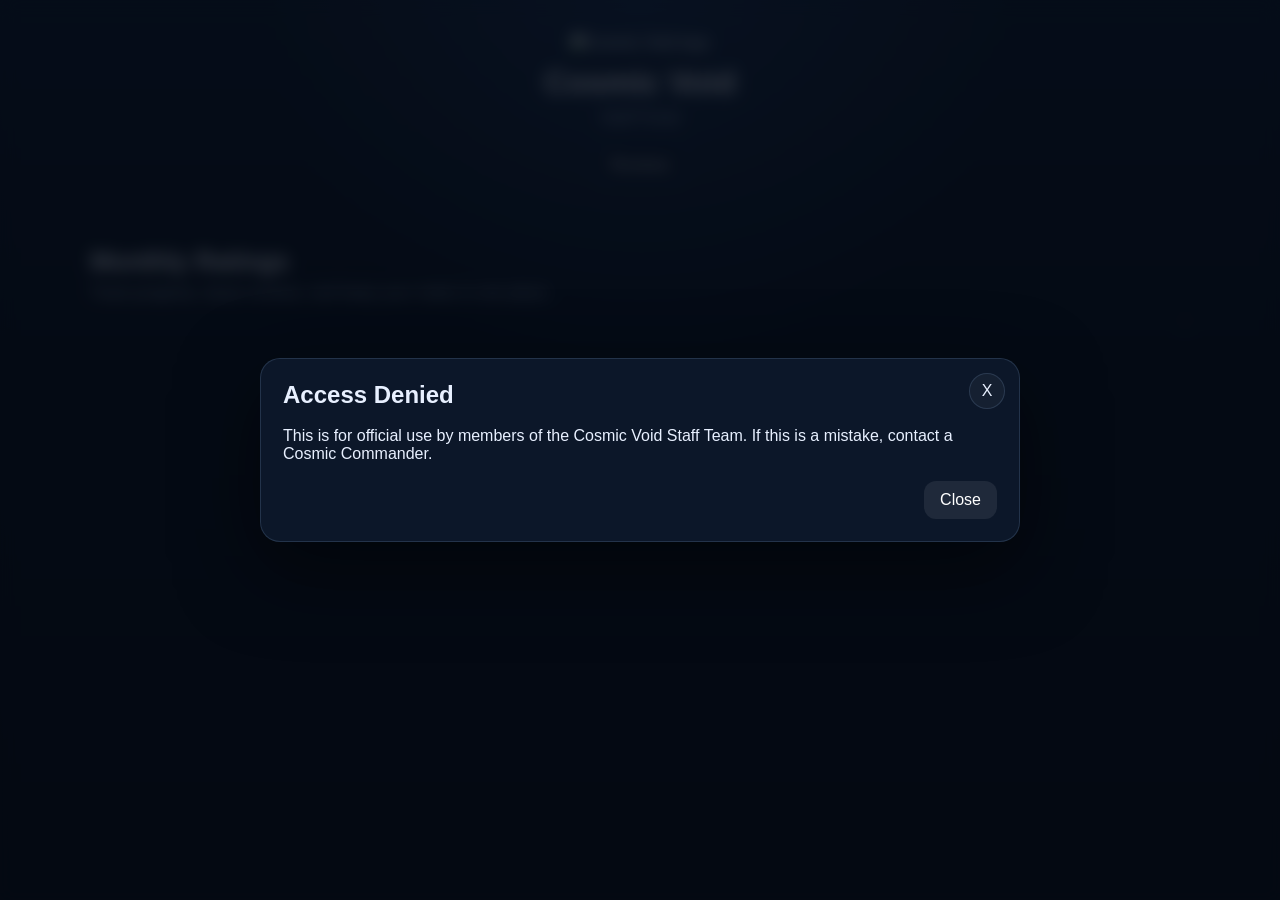
==== commit 99f6424e: "drzrtgxh" ====
--- a/index.html
+++ b/index.html
@@ -15,12 +15,8 @@
 
   <div class="menu">
     <a href="#" id="reviewsTab" data-page="reviews" class="active">Reviews</a>
-<<<<<<< HEAD
-    <a href="#" id="adminTab" data-page="admin" class="hidden">Moderator</a>
-=======
     <a href="#" id="adminTab" data-page="admin" class="hidden">Admin</a>
     <a href="#" id="messagesTab" data-page="messages" class="hidden">Messages</a>
->>>>>>> fcbf1f1 (An Update to Add Messages)
   </div>
 
   <div class="container">
@@ -45,17 +41,6 @@
 
     <div id="adminPage" class="page hidden">
       <div class="page-header">
-<<<<<<< HEAD
-        <div>
-          <h2>Moderator Dashboard</h2>
-          <p class="page-subtitle">Review staff activity, pinned staff notes, and account settings.</p>
-        </div>
-      </div>
-      <div class="admin-toolbar">
-        <div class="admin-month-picker">
-          <label for="adminMonthSelect">Month</label>
-          <select id="adminMonthSelect"></select>
-=======
         <h2>Admin Dashboard</h2>
       </div>
       <div class="admin-tabs">
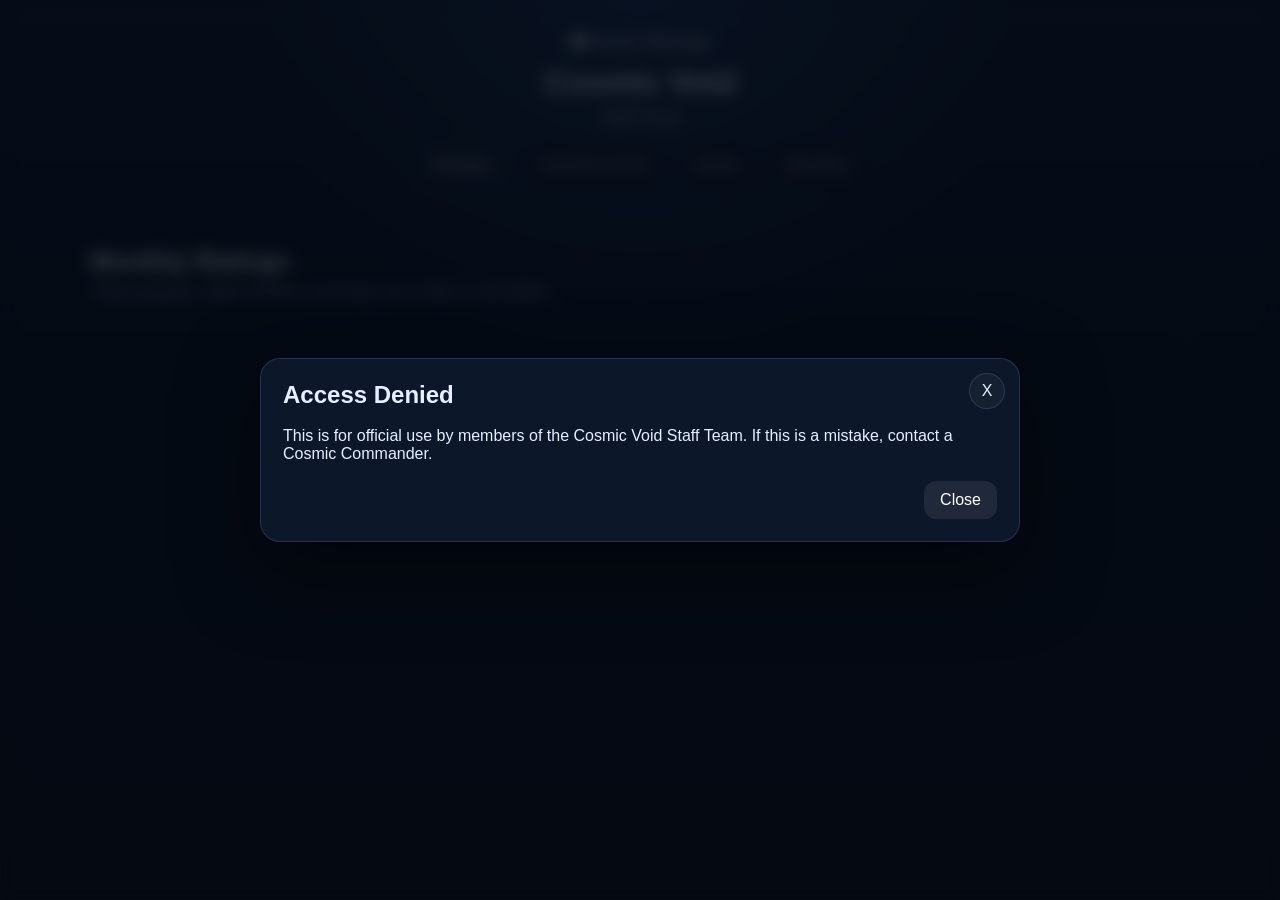
==== commit 83076b55: "done" ====
--- a/index.html
+++ b/index.html
@@ -8,19 +8,20 @@
 </head>
 <body>
   <div class="header">
-    <img src="https://cdn.discordapp.com/attachments/1433974277350096947/1488346333487169586/CV_easter_icon.png?ex=69ecbeca&is=69eb6d4a&hm=3a0bdce7c531f7f54b7b44e7687d2a168db9792b79a551182c638fc470d118bb&" class="logo" alt="Cosmic Void logo">
+    <img src="https://cdn.discordapp.com/attachments/1323444583199281275/1499897815437152507/image0.jpg?ex=69f67831&is=69f526b1&hm=67c6049dfeb2609d8a0119acae6e37402d520768bf32a7f73e4df074000b56ec&" class="logo" alt="Cosmic Void logo">
     <h1>Cosmic Void</h1>
     <p>Staff Portal</p>
   </div>
 
   <div class="menu">
     <a href="#" id="reviewsTab" data-page="reviews" class="active">Reviews</a>
-    <a href="#" id="adminTab" data-page="admin" class="hidden">Admin</a>
-    <a href="#" id="messagesTab" data-page="messages" class="hidden">Messages</a>
+    <a href="#" id="loaTab" data-page="loa">Inactivity (LOA)</a>
+    <a href="#" id="quotaTab" data-page="quota">Quota</a>
+    <a href="#" id="standingTab" data-page="standing">Standing</a>
+    <a href="#" id="adminTab" data-page="admin" class="hidden">Moderator</a>
   </div>
 
   <div class="container">
-    <div id="messageBanners"></div>
     <div id="statusMessage" class="status-message"></div>
     <div id="loadingSpinner" class="spinner"></div>
 
@@ -39,42 +40,54 @@
       <div id="reviewsBox"></div>
     </div>
 
+    <div id="loaPage" class="page hidden">
+      <div class="page-header">
+        <div>
+          <h2>Inactivity (LOA)</h2>
+          <p class="page-subtitle">Submit time off requests, track approval status, and review your LOA history.</p>
+        </div>
+      </div>
+      <div id="loaContent"></div>
+    </div>
+
+    <div id="quotaPage" class="page hidden">
+      <div class="page-header">
+        <div>
+          <h2>Quota</h2>
+          <p class="page-subtitle">Track monthly session and message quota performance with PTO adjustments.</p>
+        </div>
+      </div>
+      <div id="quotaContent"></div>
+    </div>
+
+    <div id="standingPage" class="page hidden">
+      <div class="page-header">
+        <div>
+          <h2>Standing</h2>
+          <p class="page-subtitle">Check active strikes, standing progress, and status in the strike system.</p>
+        </div>
+      </div>
+      <div id="standingContent"></div>
+    </div>
+
     <div id="adminPage" class="page hidden">
       <div class="page-header">
-        <h2>Admin Dashboard</h2>
-      </div>
-      <div class="admin-tabs">
-        <button class="admin-tab-button active" data-admin-tab="ratings">Ratings</button>
-        <button class="admin-tab-button" data-admin-tab="messages">Messages</button>
-        <button class="admin-tab-button" data-admin-tab="staff">Staff Management</button>
-      </div>
-      <div id="adminContent">
-        <div id="ratingsTab" class="admin-tab-content">
-          <div class="admin-toolbar">
-            <div style="display: flex; gap: 12px; align-items: center; flex-wrap: wrap;">
-              <label for="adminMonthSelect">Month:</label>
-              <select id="adminMonthSelect"></select>
-            </div>
-            <div id="adminControls" class="admin-controls"></div>
-          </div>
-          <div id="adminStats"></div>
-          <div id="adminList" class="admin-list"></div>
-        </div>
-        <div id="messagesTab" class="admin-tab-content hidden">
-          <div id="adminMessagesContainer"></div>
-        </div>
-        <div id="staffTab" class="admin-tab-content hidden">
-          <div id="adminStaffContainer"></div>
->>>>>>> fcbf1f1 (An Update to Add Messages)
+        <div>
+          <h2>Moderator Dashboard</h2>
+          <p class="page-subtitle">Review staff activity, pinned staff notes, and account settings.</p>
         </div>
       </div>
-    </div>
-
-    <div id="messagesPage" class="page hidden">
-      <div class="page-header">
-        <h2>Messages</h2>
+      <div class="admin-toolbar">
+        <div class="admin-month-picker">
+          <label for="adminMonthSelect">Month</label>
+          <select id="adminMonthSelect"></select>
+        </div>
+        <div id="adminControls" class="admin-controls"></div>
       </div>
-      <div id="messagesContainer"></div>
+      <div id="adminStats"></div>
+      <div id="adminLoaRequests"></div>
+      <div id="adminMessages"></div>
+      <div id="adminList" class="admin-list"></div>
     </div>
 
     <div id="revokedPage" class="page hidden">
@@ -82,6 +95,12 @@
         <h2>Access Revoked</h2>
         <p>Your access to the Staff Portal has been revoked.</p>
         <p>If your status has changed, please contact your administrator.</p>
+      </div>
+    </div>
+    <div id="blockedPage" class="page hidden">
+      <div class="card">
+        <h2>Account Blocked</h2>
+        <p>Your account is blocked due to strike standing. Please contact an administrator for review.</p>
       </div>
     </div>
   </div>
--- a/style.css
+++ b/style.css
@@ -23,6 +23,14 @@
   --radius: 16px;
 }
 
+html {
+  min-height: 100%;
+  background:
+    radial-gradient(circle at top, rgba(53, 115, 206, 0.22), transparent 34%),
+    linear-gradient(180deg, var(--bg-top) 0%, var(--bg) 38%, #050a14 100%);
+  background-color: #050a14;
+}
+
 * {
   box-sizing: border-box;
 }
@@ -31,12 +39,10 @@
   margin: 0;
   font-family: "Segoe UI", Tahoma, Geneva, Verdana, sans-serif;
   color: var(--text);
-  background:
-    radial-gradient(circle at top, rgba(53, 115, 206, 0.22), transparent 34%),
-    linear-gradient(180deg, var(--bg-top) 0%, var(--bg) 38%, #050a14 100%);
-  min-height: 100vh;
+  background: transparent;
+  min-height: 100dvh;
   -webkit-tap-highlight-color: transparent;
-  min-height: 100vh;
+  overflow-x: hidden;
 }
 
 button,
@@ -253,6 +259,10 @@
   color: var(--accent);
 }
 
+.stat-value.warning {
+  color: var(--warning);
+}
+
 .stat-subtext {
   margin-top: 4px;
   color: var(--text-muted);
@@ -309,6 +319,7 @@
 .admin-controls button:hover,
 .button-soft:hover,
 .button-secondary:hover,
+.message-inline-button:hover,
 .toggle-notes-header:hover,
 .accordion-section summary:hover,
 .card:hover:not(.no-click):not(.user-card) {
@@ -475,6 +486,25 @@
   cursor: pointer;
 }
 
+.form-grid,
+.modal-grid {
+  display: grid;
+  gap: 14px;
+}
+
+.form-grid {
+  grid-template-columns: repeat(auto-fit, minmax(240px, 1fr));
+}
+
+.form-grid textarea {
+  grid-column: 1 / -1;
+}
+
+.form-grid .action-row,
+.modal-grid .action-row {
+  grid-column: 1 / -1;
+}
+
 label {
   display: block;
   color: var(--text-muted);
@@ -499,7 +529,8 @@
 .rating-pill,
 .role-pill,
 .staff-note-badge,
-.note-badge {
+.note-badge,
+.status-pill {
   display: inline-flex;
   align-items: center;
   justify-content: center;
@@ -509,6 +540,47 @@
   font-weight: 700;
 }
 
+.status-pill {
+  background: rgba(255, 255, 255, 0.06);
+  color: var(--text);
+}
+
+.status-pill.pending {
+  background: var(--warning-soft);
+  color: #f6c672;
+}
+
+.status-pill.approved,
+.rating-pill.positive,
+.note-badge.positive,
+.review-status.complete {
+  background: var(--positive-soft);
+  color: #adf0ce;
+}
+
+.status-pill.auto-approved {
+  background: rgba(51, 195, 129, 0.14);
+  color: var(--positive);
+}
+
+.status-pill.denied,
+.rating-pill.negative,
+.note-badge.negative,
+.review-status.incomplete {
+  background: var(--negative-soft);
+  color: #ffc6cc;
+}
+
+.status-pill.expired {
+  background: rgba(255, 255, 255, 0.05);
+  color: var(--text-muted);
+}
+
+.status-pill.blocked {
+  background: rgba(240, 107, 120, 0.16);
+  color: var(--negative);
+}
+
 .review-status.complete,
 .rating-pill.positive,
 .note-badge.positive {
@@ -695,6 +767,10 @@
 }
 
 #adminStats {
+  margin-bottom: 18px;
+}
+
+#adminMessages {
   margin-bottom: 18px;
 }
 
@@ -826,6 +902,155 @@
   background: rgba(255, 255, 255, 0.08);
 }
 
+.message-inline-button,
+.message-action-button {
+  margin-top: 10px;
+}
+
+.message-modal-shell,
+.message-compose-grid,
+.message-admin-list {
+  display: grid;
+  gap: 14px;
+}
+
+.message-summary-banner {
+  display: flex;
+  justify-content: space-between;
+  align-items: flex-start;
+  gap: 16px;
+  padding: 14px;
+  border-radius: 16px;
+  border: 1px solid var(--border);
+  background: rgba(255, 255, 255, 0.03);
+}
+
+.message-summary-banner.message-summary-banner-unread,
+.message-attention {
+  border-color: rgba(244, 181, 83, 0.28);
+  background: rgba(244, 181, 83, 0.08);
+}
+
+.message-summary-banner b,
+.message-card-title b {
+  display: block;
+  margin-bottom: 6px;
+}
+
+.message-summary-banner small,
+.message-card-title small,
+.message-summary-line,
+.message-recipient-option small,
+.message-recipient-status small,
+.message-read-pill {
+  color: var(--text-muted);
+}
+
+.message-summary-line {
+  display: block;
+}
+
+.message-summary-actions {
+  display: flex;
+  gap: 10px;
+  flex-wrap: wrap;
+  justify-content: flex-end;
+}
+
+.message-card {
+  padding: 16px;
+  border-radius: 16px;
+  border: 1px solid var(--border);
+  background: rgba(255, 255, 255, 0.03);
+}
+
+.message-card.message-card-unread {
+  border-color: rgba(244, 181, 83, 0.3);
+  box-shadow: inset 0 0 0 1px rgba(244, 181, 83, 0.1);
+}
+
+.message-card.message-card-read {
+  background: rgba(255, 255, 255, 0.02);
+}
+
+.message-card p,
+.message-admin-card p {
+  margin: 0;
+  color: var(--text);
+  white-space: pre-wrap;
+}
+
+.message-card-header {
+  display: flex;
+  justify-content: space-between;
+  align-items: flex-start;
+  gap: 14px;
+  margin-bottom: 12px;
+}
+
+.message-card-title {
+  min-width: 0;
+}
+
+.message-read-pill {
+  display: inline-flex;
+  align-items: center;
+  padding: 8px 10px;
+  border-radius: 999px;
+  background: rgba(255, 255, 255, 0.04);
+  border: 1px solid var(--border);
+}
+
+.urgent-message-badge {
+  background: var(--warning-soft);
+  color: #ffe1a8;
+}
+
+.message-recipient-list,
+.message-recipient-status-grid {
+  display: grid;
+  gap: 10px;
+  grid-template-columns: repeat(auto-fit, minmax(200px, 1fr));
+}
+
+.message-recipient-option,
+.message-recipient-status {
+  display: flex;
+  gap: 12px;
+  align-items: flex-start;
+  padding: 12px;
+  border-radius: 14px;
+  border: 1px solid var(--border);
+  background: rgba(255, 255, 255, 0.03);
+}
+
+.message-recipient-option input {
+  margin-top: 2px;
+}
+
+.message-recipient-option span,
+.message-recipient-status b {
+  display: block;
+}
+
+.message-recipient-status.read {
+  border-color: rgba(51, 195, 129, 0.24);
+}
+
+.message-recipient-status.unread {
+  border-color: rgba(240, 107, 120, 0.2);
+}
+
+.message-admin-card summary span:first-child {
+  display: grid;
+  gap: 4px;
+}
+
+.message-center-header h3 {
+  margin: 0;
+  font-size: 1.2rem;
+}
+
 .popup-user-header {
   display: flex;
   gap: 14px;
@@ -911,19 +1136,46 @@
     min-width: 0;
   }
 
+  .admin-controls {
+    width: 100%;
+  }
+
+  .admin-controls button {
+    flex: 1 1 180px;
+  }
+
   .card {
     flex-direction: column;
+  }
+
+  .overlay {
+    align-items: flex-start;
+  }
+
+  .overlay-panel {
+    max-height: calc(100dvh - 24px);
+    margin-top: 4px;
   }
 
   .popup-user-header {
     flex-direction: column;
     align-items: flex-start;
   }
+
+  .message-card-header,
+  .message-summary-banner {
+    flex-direction: column;
+    align-items: stretch;
+  }
+
+  .message-summary-actions {
+    justify-content: stretch;
+  }
 }
 
 @media (max-width: 560px) {
   .header {
-    padding-top: 26px;
+    padding-top: calc(22px + env(safe-area-inset-top, 0px));
   }
 
   .logo {
@@ -937,6 +1189,21 @@
 
   .container {
     margin-bottom: 20px;
+  }
+
+  .menu {
+    position: sticky;
+    top: 0;
+    z-index: 12;
+    margin-bottom: 18px;
+    padding: 0 8px 12px;
+    background: linear-gradient(180deg, rgba(7, 17, 31, 0.96) 0%, rgba(7, 17, 31, 0.78) 75%, rgba(7, 17, 31, 0) 100%);
+  }
+
+  .menu a {
+    flex: 1;
+    text-align: center;
+    padding: 12px 10px;
   }
 
   .card,
@@ -956,569 +1223,9 @@
   .overlay {
     padding: 10px;
   }
-}
-
-/* ---------------- MESSAGES ---------------- */
-
-.message-banner {
-  background: linear-gradient(135deg, rgba(59, 130, 246, 0.15) 0%, rgba(37, 99, 235, 0.1) 100%);
-  border: 1px solid rgba(59, 130, 246, 0.3);
-  border-radius: 8px;
-  padding: 12px 16px;
-  margin-bottom: 16px;
-  display: flex;
-  justify-content: space-between;
-  align-items: center;
-  position: relative;
-}
-
-.message-banner.unread {
-  background: linear-gradient(135deg, rgba(245, 158, 11, 0.15) 0%, rgba(217, 119, 6, 0.1) 100%);
-  border-color: rgba(245, 158, 11, 0.3);
-  animation: pulse 2s infinite;
-}
-
-.message-banner.urgent {
-  background: linear-gradient(135deg, rgba(239, 68, 68, 0.15) 0%, rgba(220, 38, 38, 0.1) 100%);
-  border-color: rgba(239, 68, 68, 0.3);
-  animation: urgent-pulse 1s infinite;
-}
-
-@keyframes pulse {
-  0%, 100% { opacity: 1; }
-  50% { opacity: 0.8; }
-}
-
-@keyframes urgent-pulse {
-  0%, 100% { opacity: 1; transform: scale(1); }
-  50% { opacity: 0.9; transform: scale(1.02); }
-}
-
-.message-content {
-  flex: 1;
-  margin-right: 12px;
-}
-
-.message-subject {
-  font-weight: bold;
-  margin-bottom: 4px;
-  font-size: 1.1em;
-}
-
-.message-text {
-  color: #e2e8f0;
-  font-size: 0.9em;
-  line-height: 1.4;
-}
-
-.message-actions {
-  display: flex;
-  gap: 8px;
-  align-items: center;
-}
-
-.message-mark-read {
-  background: #2563eb;
-  color: white;
-  border: none;
-  padding: 6px 12px;
-  border-radius: 4px;
-  cursor: pointer;
-  font-size: 0.85em;
-  transition: background 0.2s;
-}
-
-.message-mark-read:hover {
-  background: #1d4ed8;
-}
-
-.message-timestamp {
-  font-size: 0.8em;
-  color: #94a3b8;
-  margin-top: 4px;
-}
-
-.message-popup {
-  position: fixed;
-  top: 0;
-  left: 0;
-  right: 0;
-  bottom: 0;
-  background: rgba(0, 0, 0, 0.8);
-  display: flex;
-  justify-content: center;
-  align-items: center;
-  z-index: 10000;
-  animation: fade-in 0.3s ease-out;
-}
-
-@keyframes fade-in {
-  from { opacity: 0; }
-  to { opacity: 1; }
-}
-
-.message-popup-content {
-  background: #111827;
-  border-radius: 12px;
-  padding: 24px;
-  max-width: 500px;
-  width: 90%;
-  max-height: 80vh;
-  overflow-y: auto;
-  border: 1px solid rgba(148, 163, 184, 0.3);
-}
-
-.message-popup.urgent .message-popup-content {
-  border-color: #ef4444;
-  box-shadow: 0 0 20px rgba(239, 68, 68, 0.3);
-}
-
-.message-popup-header {
-  display: flex;
-  justify-content: space-between;
-  align-items: center;
-  margin-bottom: 16px;
-  padding-bottom: 12px;
-  border-bottom: 1px solid rgba(148, 163, 184, 0.2);
-}
-
-.message-popup-title {
-  font-size: 1.3em;
-  font-weight: bold;
-  margin: 0;
-}
-
-.message-popup-urgent {
-  color: #ef4444;
-  font-weight: bold;
-  font-size: 0.9em;
-}
-
-.message-popup-body {
-  margin-bottom: 20px;
-  line-height: 1.6;
-}
-
-.message-popup-actions {
-  display: flex;
-  justify-content: flex-end;
-  gap: 12px;
-}
-
-.message-popup-mark-read {
-  background: #2563eb;
-  color: white;
-  border: none;
-  padding: 10px 20px;
-  border-radius: 6px;
-  cursor: pointer;
-  font-size: 1em;
-  transition: background 0.2s;
-}
-
-.message-popup-mark-read:hover {
-  background: #1d4ed8;
-}
-
-.unread-indicator {
-  position: relative;
-  display: inline-block;
-}
-
-.unread-indicator::after {
-  content: attr(data-unread);
-  position: absolute;
-  top: -8px;
-  right: -8px;
-  background: #ef4444;
-  color: white;
-  border-radius: 50%;
-  width: 18px;
-  height: 18px;
-  display: flex;
-  align-items: center;
-  justify-content: center;
-  font-size: 0.7em;
-  font-weight: bold;
-  border: 2px solid #0b0f1a;
-}
-
-/* Admin Messages Tab */
-.messages-admin-tab {
-  margin-top: 20px;
-}
-
-.messages-admin-header {
-  display: flex;
-  justify-content: space-between;
-  align-items: center;
-  margin-bottom: 16px;
-  flex-wrap: wrap;
-  gap: 12px;
-}
-
-.send-message-btn {
-  background: #2563eb;
-  color: white;
-  border: none;
-  padding: 10px 16px;
-  border-radius: 6px;
-  cursor: pointer;
-  font-size: 0.9em;
-  transition: background 0.2s;
-}
-
-.send-message-btn:hover {
-  background: #1d4ed8;
-}
-
-.messages-list {
-  display: grid;
-  gap: 12px;
-}
-
-.message-admin-item {
-  background: #111827;
-  border: 1px solid rgba(148, 163, 184, 0.2);
-  border-radius: 8px;
-  padding: 16px;
-}
-
-.message-admin-item.unread {
-  border-color: rgba(245, 158, 11, 0.3);
-}
-
-.message-admin-item.urgent {
-  border-color: rgba(239, 68, 68, 0.3);
-}
-
-.message-admin-header {
-  display: flex;
-  justify-content: space-between;
-  align-items: flex-start;
-  margin-bottom: 8px;
-}
-
-.message-admin-subject {
-  font-weight: bold;
-  font-size: 1.1em;
-}
-
-.message-admin-meta {
-  font-size: 0.8em;
-  color: #94a3b8;
-  text-align: right;
-}
-
-.message-admin-recipients {
-  margin: 8px 0;
-  font-size: 0.9em;
-  color: #cbd5e1;
-}
-
-.message-admin-read-status {
-  margin-top: 8px;
-  padding-top: 8px;
-  border-top: 1px solid rgba(148, 163, 184, 0.1);
-}
-
-.message-admin-read-count {
-  font-size: 0.9em;
-  color: #94a3b8;
-}
-
-.message-admin-read-list {
-  margin-top: 8px;
-  max-height: 150px;
-  overflow-y: auto;
-}
-
-.message-admin-read-item {
-  display: flex;
-  align-items: center;
-  gap: 8px;
-  padding: 4px 0;
-  font-size: 0.85em;
-}
-
-.message-admin-read-item.read {
-  color: #10b981;
-}
-
-.message-admin-read-item.unread {
-  color: #f59e0b;
-}
-
-.message-admin-read-dot {
-  width: 8px;
-  height: 8px;
-  border-radius: 50%;
-  flex-shrink: 0;
-}
-
-.message-admin-read-dot.read {
-  background: #10b981;
-}
-
-.message-admin-read-dot.unread {
-  background: #f59e0b;
-}
-
-/* Send Message Form */
-.send-message-overlay {
-  position: fixed;
-  top: 0;
-  left: 0;
-  right: 0;
-  bottom: 0;
-  background: rgba(0, 0, 0, 0.8);
-  display: flex;
-  justify-content: center;
-  align-items: center;
-  z-index: 10001;
-}
-
-.send-message-panel {
-  background: #111827;
-  border-radius: 12px;
-  padding: 24px;
-  max-width: 600px;
-  width: 90%;
-  max-height: 80vh;
-  overflow-y: auto;
-  border: 1px solid rgba(148, 163, 184, 0.3);
-}
-
-.send-message-header {
-  display: flex;
-  justify-content: space-between;
-  align-items: center;
-  margin-bottom: 20px;
-  padding-bottom: 16px;
-  border-bottom: 1px solid rgba(148, 163, 184, 0.2);
-}
-
-.send-message-title {
-  font-size: 1.3em;
-  font-weight: bold;
-  margin: 0;
-}
-
-.send-message-form {
-  display: flex;
-  flex-direction: column;
-  gap: 16px;
-}
-
-.send-message-field {
-  display: flex;
-  flex-direction: column;
-  gap: 6px;
-}
-
-.send-message-label {
-  font-weight: bold;
-  font-size: 0.9em;
-}
-
-.send-message-input,
-.send-message-textarea {
-  background: #1f2937;
-  border: 1px solid rgba(148, 163, 184, 0.3);
-  border-radius: 6px;
-  padding: 12px;
-  color: white;
-  font-family: inherit;
-}
-
-.send-message-input:focus,
-.send-message-textarea:focus {
-  outline: none;
-  border-color: #2563eb;
-}
-
-.send-message-textarea {
-  min-height: 120px;
-  resize: vertical;
-}
-
-.send-message-recipients {
-  display: flex;
-  flex-direction: column;
-  gap: 8px;
-}
-
-.recipient-option {
-  display: flex;
-  align-items: center;
-  gap: 8px;
-  padding: 8px 12px;
-  background: #1f2937;
-  border-radius: 6px;
-  cursor: pointer;
-  transition: background 0.2s;
-}
-
-.recipient-option:hover {
-  background: #374151;
-}
-
-.recipient-option.selected {
-  background: rgba(37, 99, 235, 0.2);
-  border: 1px solid #2563eb;
-}
-
-.recipient-checkbox {
-  width: 16px;
-  height: 16px;
-}
-
-.send-message-actions {
-  display: flex;
-  justify-content: flex-end;
-  gap: 12px;
-  margin-top: 8px;
-}
-
-.send-message-submit {
-  background: #2563eb;
-  color: white;
-  border: none;
-  padding: 12px 24px;
-  border-radius: 6px;
-  cursor: pointer;
-  font-size: 1em;
-  transition: background 0.2s;
-}
-
-.send-message-submit:hover {
-  background: #1d4ed8;
-}
-
-.send-message-cancel {
-  background: #374151;
-  color: white;
-  border: none;
-  padding: 12px 24px;
-  border-radius: 6px;
-  cursor: pointer;
-  font-size: 1em;
-  transition: background 0.2s;
-}
-
-.send-message-cancel:hover {
-  background: #4b5563;
-}
-
-/* Admin Tabs */
-.admin-tabs {
-  display: flex;
-  gap: 8px;
-  margin-bottom: 20px;
-  border-bottom: 1px solid rgba(148, 163, 184, 0.2);
-  padding-bottom: 12px;
-}
-
-.admin-tab-button {
-  background: #1f2937;
-  color: #e2e8f0;
-  border: 1px solid rgba(148, 163, 184, 0.3);
-  padding: 8px 16px;
-  border-radius: 6px;
-  cursor: pointer;
-  transition: all 0.2s ease;
-}
-
-.admin-tab-button:hover {
-  background: #374151;
-  border-color: rgba(148, 163, 184, 0.5);
-}
-
-.admin-tab-button.active {
-  background: #2563eb;
-  color: white;
-  border-color: #2563eb;
-}
-
-.admin-tab-content {
-  display: block;
-}
-
-.admin-tab-content.hidden {
-  display: none;
-}
-
-/* Mobile adjustments for messages */
-@media (max-width: 768px) {
-  .message-banner {
-    padding: 10px 12px;
-    margin-bottom: 12px;
-  }
-
-  .message-subject {
-    font-size: 1em;
-  }
-
-  .message-text {
-    font-size: 0.85em;
-  }
-
-  .message-actions {
-    flex-direction: column;
-    gap: 6px;
-    align-items: stretch;
-  }
-
-  .message-mark-read {
-    padding: 8px 12px;
-    font-size: 0.8em;
-  }
-
-  .message-popup-content {
-    padding: 20px;
-    width: 95%;
-  }
-
-  .message-popup-title {
-    font-size: 1.2em;
-  }
-
-  .message-popup-actions {
-    flex-direction: column;
-  }
-
-  .message-popup-mark-read {
-    width: 100%;
-    padding: 12px;
-  }
-
-  .messages-admin-header {
-    flex-direction: column;
-    align-items: stretch;
-  }
-
-  .send-message-panel {
-    width: 95%;
-    padding: 20px;
-  }
-
-  .send-message-actions {
-    flex-direction: column;
-  }
-
-  .send-message-submit,
-  .send-message-cancel {
-    width: 100%;
-    padding: 14px;
-  }
-
-  .admin-tabs {
-    flex-direction: column;
-    gap: 4px;
-  }
-
-  .admin-tab-button {
-    width: 100%;
-    text-align: center;
-  }
-}
+
+  .message-recipient-list,
+  .message-recipient-status-grid {
+    grid-template-columns: 1fr;
+  }
+}
